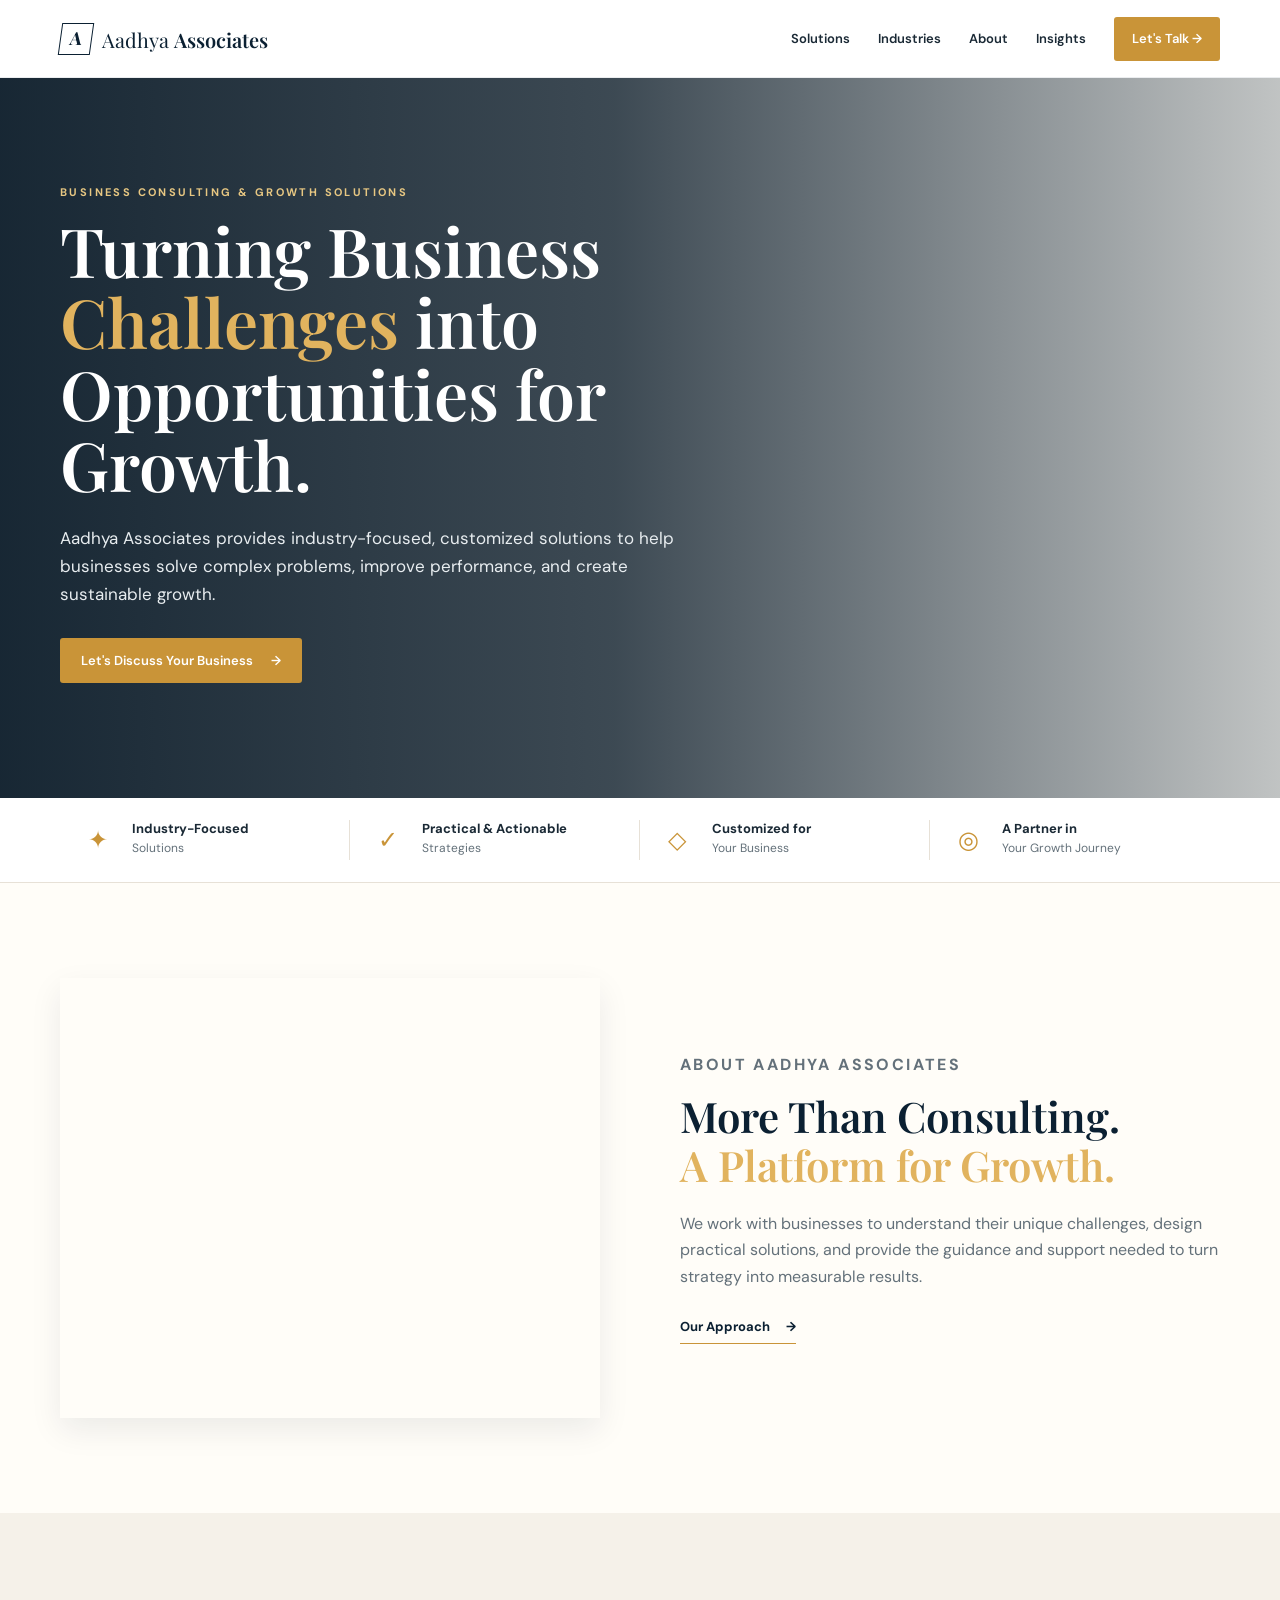
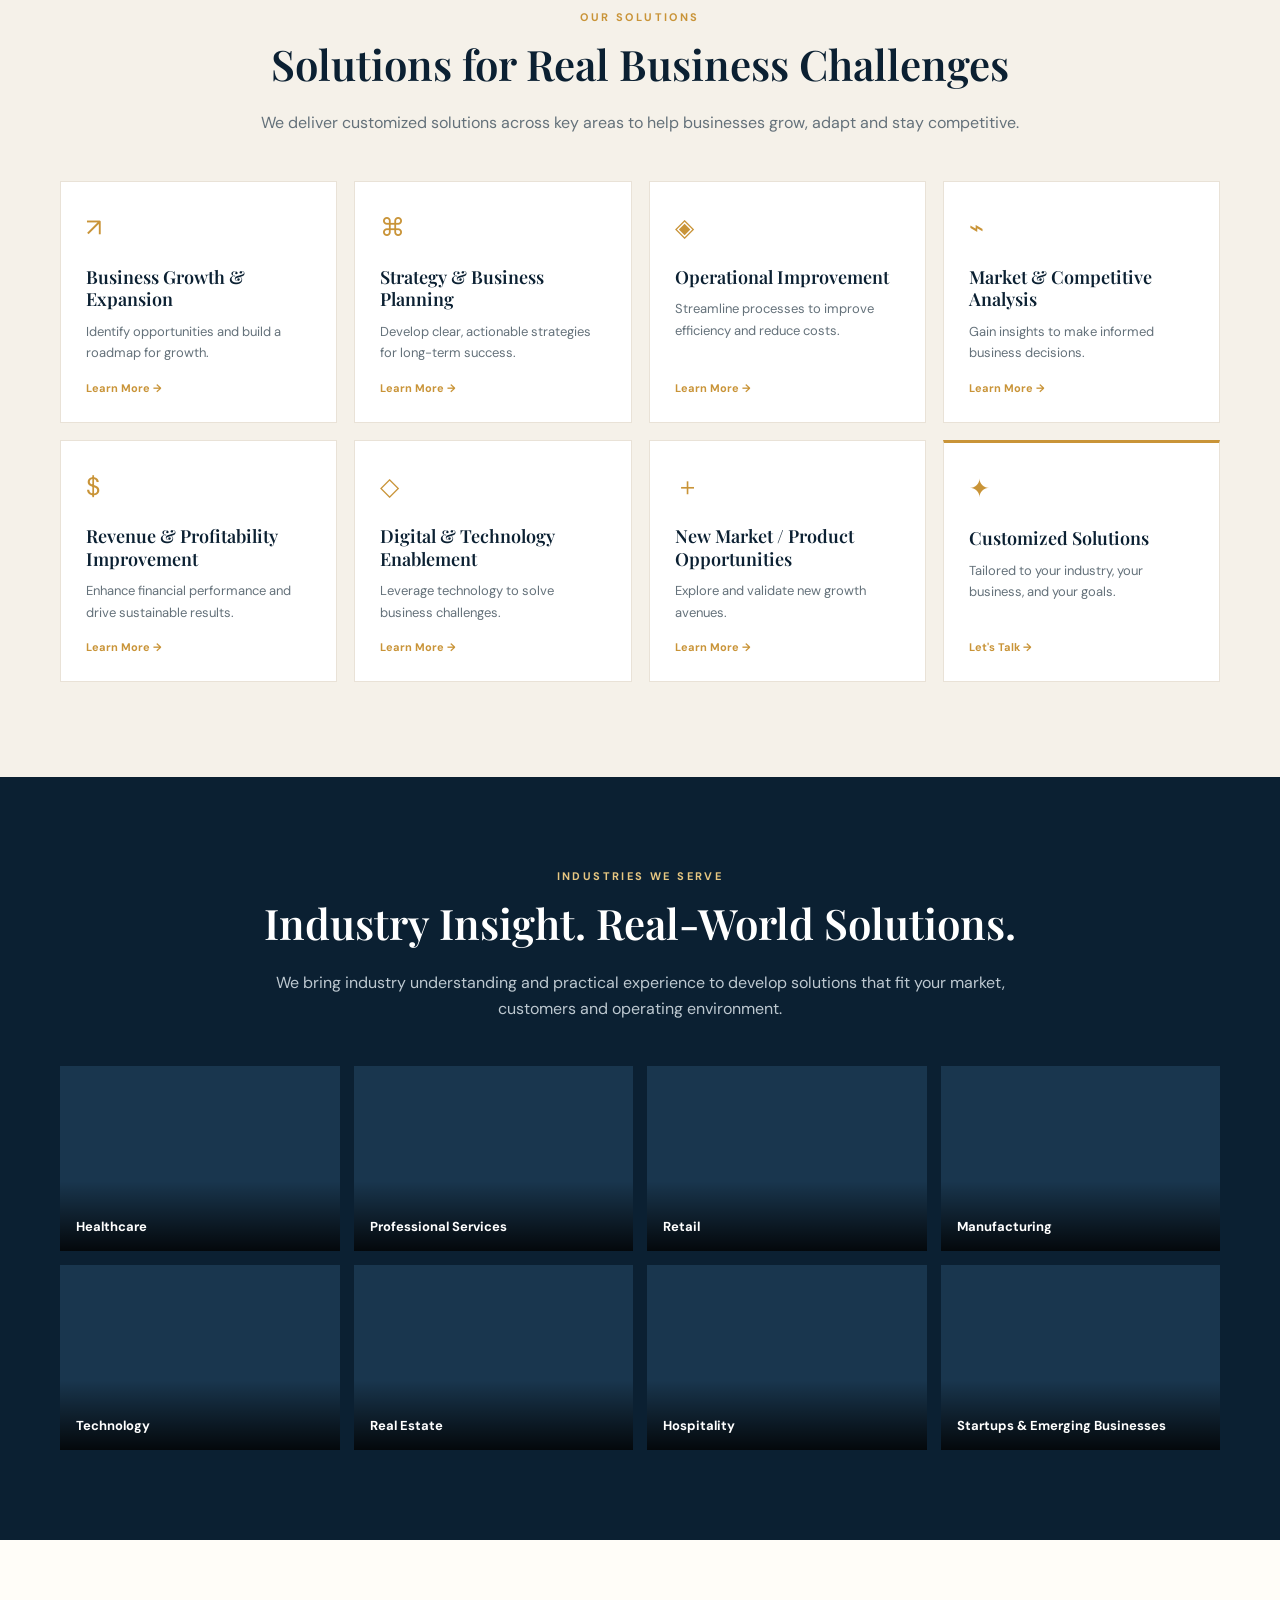
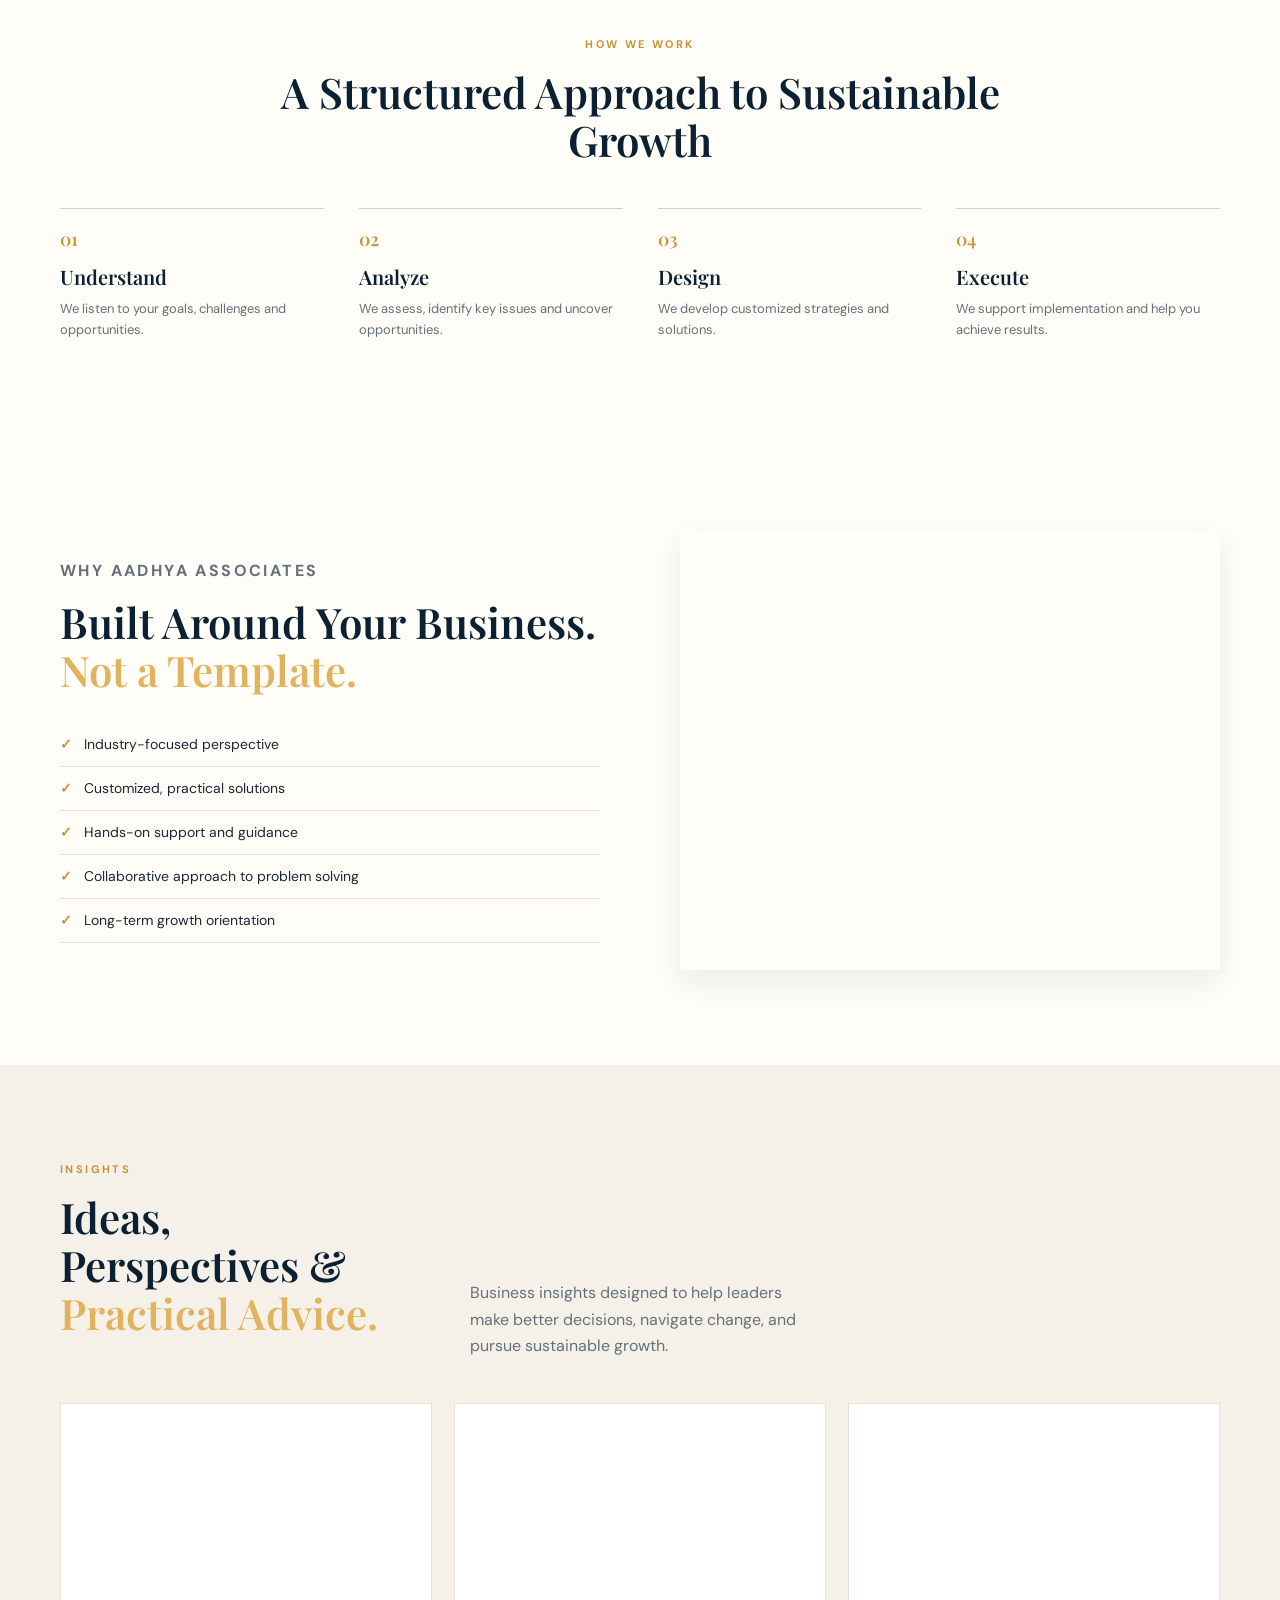
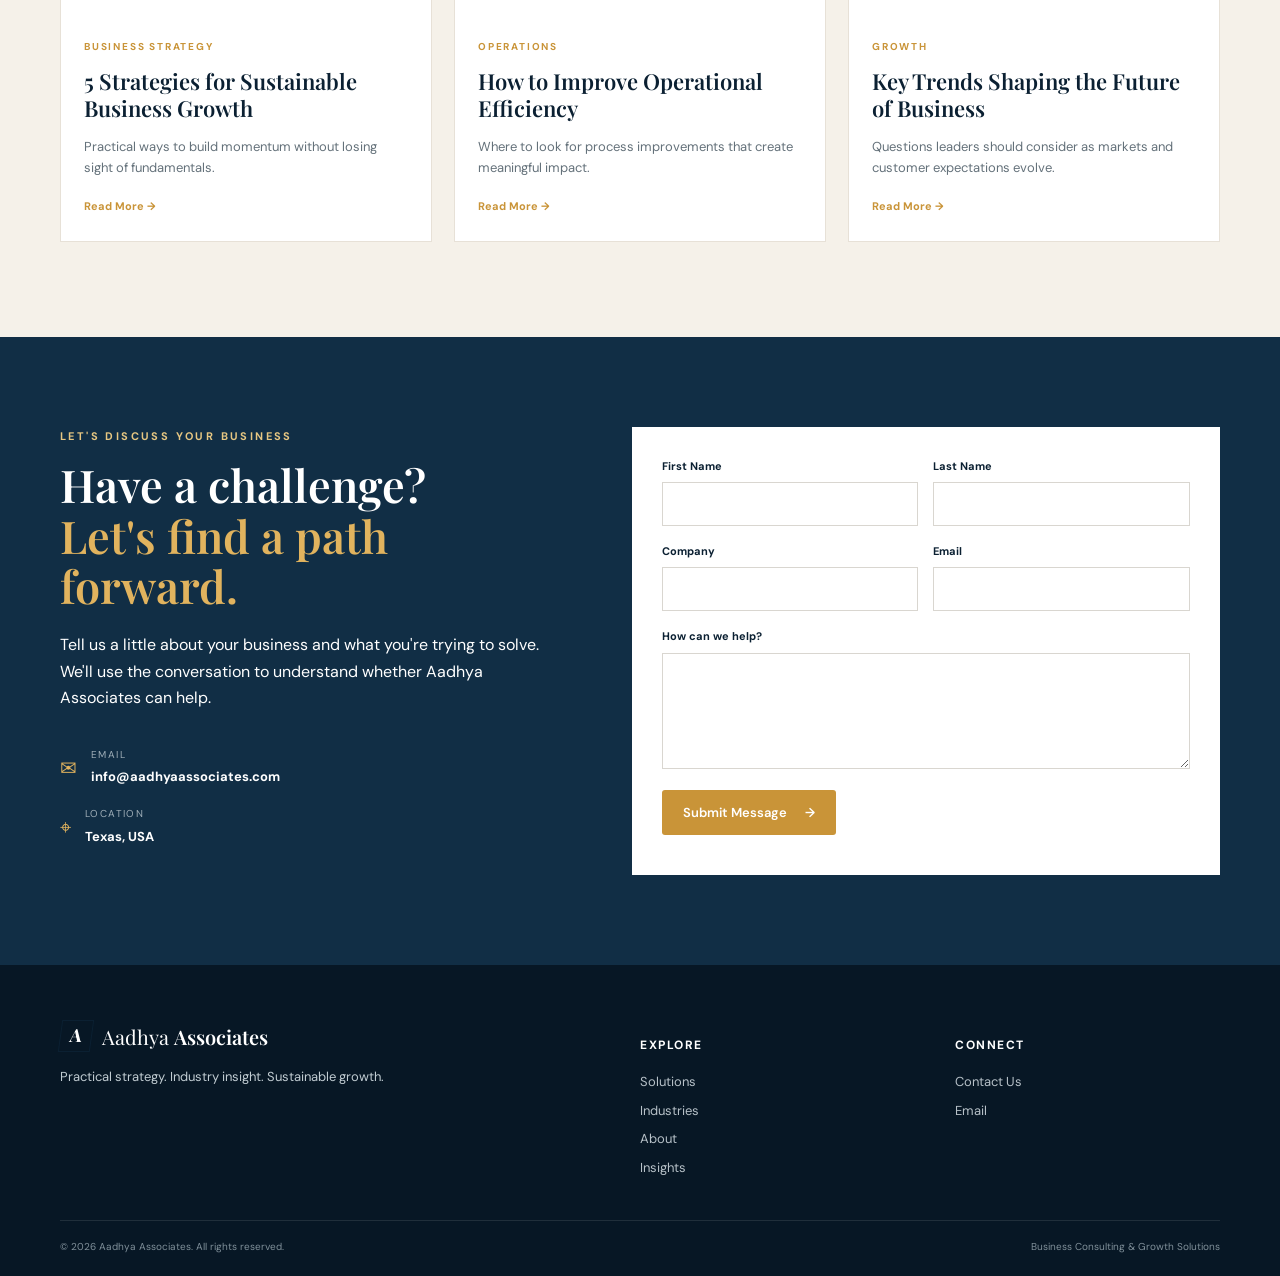
==== index.html @ c524fc44 "Commit" ====
<!doctype html>
<html lang="en">
<head>
  <meta charset="UTF-8" />
  <meta name="viewport" content="width=device-width, initial-scale=1.0" />
  <meta name="description" content="Aadhya Associates provides industry-focused, customized business solutions designed to help organizations solve challenges and grow." />
  <title>Aadhya Associates | Business Consulting & Growth Solutions</title>
  <link rel="preconnect" href="https://fonts.googleapis.com">
  <link rel="preconnect" href="https://fonts.gstatic.com" crossorigin>
  <link href="https://fonts.googleapis.com/css2?family=DM+Sans:wght@400;500;600;700&family=Playfair+Display:wght@500;600;700&display=swap" rel="stylesheet">
  <link rel="stylesheet" href="styles.css" />
</head>
<body>
  <header class="site-header" id="top">
    <div class="container nav-wrap">
      <a class="brand" href="#top" aria-label="Aadhya Associates home">
        <span class="brand-mark">A</span>
        <span>Aadhya <b>Associates</b></span>
      </a>
      <button class="menu-toggle" aria-label="Open menu" aria-expanded="false">☰</button>
      <nav class="nav" aria-label="Main navigation">
        <a href="#solutions">Solutions</a>
        <a href="#industries">Industries</a>
        <a href="#about">About</a>
        <a href="#insights">Insights</a>
        <a class="nav-cta" href="#contact">Let's Talk <span>→</span></a>
      </nav>
    </div>
  </header>

  <main>
    <section class="hero">
      <div class="hero-overlay"></div>
      <div class="container hero-content">
        <p class="eyebrow light">BUSINESS CONSULTING & GROWTH SOLUTIONS</p>
        <h1>Turning Business<br><em>Challenges</em> into<br>Opportunities for Growth.</h1>
        <p class="hero-copy">Aadhya Associates provides industry-focused, customized solutions to help businesses solve complex problems, improve performance, and create sustainable growth.</p>
        <a class="button button-gold" href="#contact">Let's Discuss Your Business <span>→</span></a>
      </div>
    </section>

    <section class="trust-strip">
      <div class="container trust-grid">
        <div><span class="icon">✦</span><strong>Industry-Focused</strong><small>Solutions</small></div>
        <div><span class="icon">✓</span><strong>Practical & Actionable</strong><small>Strategies</small></div>
        <div><span class="icon">◇</span><strong>Customized for</strong><small>Your Business</small></div>
        <div><span class="icon">◎</span><strong>A Partner in</strong><small>Your Growth Journey</small></div>
      </div>
    </section>

    <section class="section intro" id="about">
      <div class="container two-col">
        <div class="image-card image-one" role="img" aria-label="Business professionals reviewing a plan"></div>
        <div class="copy-block">
          <p class="eyebrow">ABOUT AADHYA ASSOCIATES</p>
          <h2>More Than Consulting.<br><em>A Platform for Growth.</em></h2>
          <p>We work with businesses to understand their unique challenges, design practical solutions, and provide the guidance and support needed to turn strategy into measurable results.</p>
          <a class="text-link" href="#approach">Our Approach <span>→</span></a>
        </div>
      </div>
    </section>

    <section class="section solutions" id="solutions">
      <div class="container">
        <div class="section-heading center">
          <p class="eyebrow">OUR SOLUTIONS</p>
          <h2>Solutions for Real Business Challenges</h2>
          <p>We deliver customized solutions across key areas to help businesses grow, adapt and stay competitive.</p>
        </div>
        <div class="card-grid">
          <article class="service-card"><span class="service-icon">↗</span><h3>Business Growth & Expansion</h3><p>Identify opportunities and build a roadmap for growth.</p><a href="#contact">Learn More →</a></article>
          <article class="service-card"><span class="service-icon">⌘</span><h3>Strategy & Business Planning</h3><p>Develop clear, actionable strategies for long-term success.</p><a href="#contact">Learn More →</a></article>
          <article class="service-card"><span class="service-icon">◈</span><h3>Operational Improvement</h3><p>Streamline processes to improve efficiency and reduce costs.</p><a href="#contact">Learn More →</a></article>
          <article class="service-card"><span class="service-icon">⌁</span><h3>Market & Competitive Analysis</h3><p>Gain insights to make informed business decisions.</p><a href="#contact">Learn More →</a></article>
          <article class="service-card"><span class="service-icon">$</span><h3>Revenue & Profitability Improvement</h3><p>Enhance financial performance and drive sustainable results.</p><a href="#contact">Learn More →</a></article>
          <article class="service-card"><span class="service-icon">◇</span><h3>Digital & Technology Enablement</h3><p>Leverage technology to solve business challenges.</p><a href="#contact">Learn More →</a></article>
          <article class="service-card"><span class="service-icon">＋</span><h3>New Market / Product Opportunities</h3><p>Explore and validate new growth avenues.</p><a href="#contact">Learn More →</a></article>
          <article class="service-card featured"><span class="service-icon">✦</span><h3>Customized Solutions</h3><p>Tailored to your industry, your business, and your goals.</p><a href="#contact">Let's Talk →</a></article>
        </div>
      </div>
    </section>

    <section class="industry-band" id="industries">
      <div class="container">
        <div class="section-heading center light-heading">
          <p class="eyebrow light">INDUSTRIES WE SERVE</p>
          <h2>Industry Insight. Real-World Solutions.</h2>
          <p>We bring industry understanding and practical experience to develop solutions that fit your market, customers and operating environment.</p>
        </div>
        <div class="industry-grid">
          <div class="industry-card"><div class="industry-photo photo-health"></div><span>Healthcare</span></div>
          <div class="industry-card"><div class="industry-photo photo-services"></div><span>Professional Services</span></div>
          <div class="industry-card"><div class="industry-photo photo-retail"></div><span>Retail</span></div>
          <div class="industry-card"><div class="industry-photo photo-manufacturing"></div><span>Manufacturing</span></div>
          <div class="industry-card"><div class="industry-photo photo-tech"></div><span>Technology</span></div>
          <div class="industry-card"><div class="industry-photo photo-realestate"></div><span>Real Estate</span></div>
          <div class="industry-card"><div class="industry-photo photo-hospitality"></div><span>Hospitality</span></div>
          <div class="industry-card"><div class="industry-photo photo-startup"></div><span>Startups & Emerging Businesses</span></div>
        </div>
      </div>
    </section>

    <section class="section approach" id="approach">
      <div class="container">
        <div class="section-heading center">
          <p class="eyebrow">HOW WE WORK</p>
          <h2>A Structured Approach to Sustainable Growth</h2>
        </div>
        <div class="steps">
          <div class="step"><span>01</span><h3>Understand</h3><p>We listen to your goals, challenges and opportunities.</p></div>
          <div class="step"><span>02</span><h3>Analyze</h3><p>We assess, identify key issues and uncover opportunities.</p></div>
          <div class="step"><span>03</span><h3>Design</h3><p>We develop customized strategies and solutions.</p></div>
          <div class="step"><span>04</span><h3>Execute</h3><p>We support implementation and help you achieve results.</p></div>
        </div>
      </div>
    </section>

    <section class="section why">
      <div class="container two-col reverse-mobile">
        <div class="copy-block">
          <p class="eyebrow">WHY AADHYA ASSOCIATES</p>
          <h2>Built Around Your Business.<br><em>Not a Template.</em></h2>
          <ul class="check-list">
            <li>Industry-focused perspective</li>
            <li>Customized, practical solutions</li>
            <li>Hands-on support and guidance</li>
            <li>Collaborative approach to problem solving</li>
            <li>Long-term growth orientation</li>
          </ul>
        </div>
        <div class="image-card image-two" role="img" aria-label="Consulting team collaborating"></div>
      </div>
    </section>

    <section class="section insights" id="insights">
      <div class="container">
        <div class="section-heading split-heading">
          <div><p class="eyebrow">INSIGHTS</p><h2>Ideas, Perspectives &<br><em>Practical Advice.</em></h2></div>
          <p>Business insights designed to help leaders make better decisions, navigate change, and pursue sustainable growth.</p>
        </div>
        <div class="article-grid">
          <article class="article"><div class="article-photo article-a"></div><div class="article-body"><span>BUSINESS STRATEGY</span><h3>5 Strategies for Sustainable Business Growth</h3><p>Practical ways to build momentum without losing sight of fundamentals.</p><a href="#contact">Read More →</a></div></article>
          <article class="article"><div class="article-photo article-b"></div><div class="article-body"><span>OPERATIONS</span><h3>How to Improve Operational Efficiency</h3><p>Where to look for process improvements that create meaningful impact.</p><a href="#contact">Read More →</a></div></article>
          <article class="article"><div class="article-photo article-c"></div><div class="article-body"><span>GROWTH</span><h3>Key Trends Shaping the Future of Business</h3><p>Questions leaders should consider as markets and customer expectations evolve.</p><a href="#contact">Read More →</a></div></article>
        </div>
      </div>
    </section>

    <section class="contact-band" id="contact">
      <div class="container contact-grid">
        <div>
          <p class="eyebrow light">LET'S DISCUSS YOUR BUSINESS</p>
          <h2>Have a challenge?<br><em>Let's find a path forward.</em></h2>
          <p>Tell us a little about your business and what you're trying to solve. We'll use the conversation to understand whether Aadhya Associates can help.</p>
          <div class="contact-details">
            <div><span>✉</span><div><small>Email</small><strong>info@aadhyaassociates.com</strong></div></div>
            <div><span>⌖</span><div><small>Location</small><strong>Texas, USA</strong></div></div>
          </div>
        </div>
        <form class="contact-form" id="contactForm">
          <div class="form-row"><label>First Name<input name="firstName" required></label><label>Last Name<input name="lastName"></label></div>
          <div class="form-row"><label>Company<input name="company"></label><label>Email<input type="email" name="email" required></label></div>
          <label>How can we help?<textarea name="message" rows="5" required></textarea></label>
          <button class="button button-gold" type="submit">Submit Message <span>→</span></button>
          <p class="form-note" id="formNote"></p>
        </form>
      </div>
    </section>
  </main>

  <footer class="footer">
    <div class="container footer-grid">
      <div><a class="brand footer-brand" href="#top"><span class="brand-mark">A</span><span>Aadhya <b>Associates</b></span></a><p>Practical strategy. Industry insight. Sustainable growth.</p></div>
      <div><h4>Explore</h4><a href="#solutions">Solutions</a><a href="#industries">Industries</a><a href="#about">About</a><a href="#insights">Insights</a></div>
      <div><h4>Connect</h4><a href="#contact">Contact Us</a><a href="mailto:info@aadhyaassociates.com">Email</a></div>
    </div>
    <div class="container footer-bottom"><span>© <span id="year"></span> Aadhya Associates. All rights reserved.</span><span>Business Consulting & Growth Solutions</span></div>
  </footer>
  <script src="script.js"></script>
</body>
</html>
---- styles.css ----
:root{--navy:#0b2032;--navy2:#112e45;--gold:#c99438;--gold2:#e1b35e;--cream:#f5f1e9;--paper:#fffdf8;--ink:#1a2935;--muted:#64717a;--line:#e7e1d7;--shadow:0 12px 30px rgba(12,31,47,.08)}
*{box-sizing:border-box}html{scroll-behavior:smooth}body{margin:0;color:var(--ink);background:var(--paper);font-family:'DM Sans',sans-serif;line-height:1.65}a{text-decoration:none;color:inherit}.container{width:min(1160px,calc(100% - 40px));margin:auto}.site-header{height:78px;background:#fff;position:sticky;top:0;z-index:50;border-bottom:1px solid rgba(11,32,50,.08)}.nav-wrap{height:78px;display:flex;align-items:center;justify-content:space-between}.brand{display:flex;align-items:center;gap:10px;font-family:'Playfair Display',serif;font-size:20px;color:var(--navy);white-space:nowrap}.brand b{font-weight:600}.brand-mark{display:grid;place-items:center;width:32px;height:32px;border:1.5px solid var(--navy);font-family:'Playfair Display',serif;font-weight:700;font-size:18px;transform:skew(-8deg)}.nav{display:flex;align-items:center;gap:28px;font-size:13px;font-weight:600}.nav a{transition:.2s}.nav a:hover{color:var(--gold)}.nav-cta{background:var(--gold);color:#fff!important;padding:11px 18px;border-radius:3px}.menu-toggle{display:none;border:0;background:none;font-size:25px;color:var(--navy)}.hero{min-height:610px;position:relative;background:url('https://images.unsplash.com/photo-1497366754035-f200968a6e72?auto=format&fit=crop&w=2200&q=85') center/cover}.hero-overlay{position:absolute;inset:0;background:linear-gradient(90deg,rgba(6,23,37,.93) 0%,rgba(6,23,37,.78) 48%,rgba(6,23,37,.25) 100%)}.hero-content{position:relative;color:#fff;padding:105px 0 115px}.eyebrow{font-size:11px;letter-spacing:2.4px;font-weight:700;color:var(--gold);margin:0 0 14px}.eyebrow.light{color:#e7c782}.hero h1{font-family:'Playfair Display',serif;font-size:clamp(43px,5.3vw,72px);line-height:1.05;font-weight:600;max-width:720px;margin:0 0 24px}.hero h1 em,.section h2 em,.contact-band h2 em{font-style:normal;color:var(--gold2)}.hero-copy{max-width:620px;color:#e8edf0;font-size:17px;margin:0 0 30px}.button{display:inline-flex;align-items:center;gap:18px;border:0;padding:14px 21px;font:600 13px 'DM Sans',sans-serif;cursor:pointer;border-radius:3px}.button-gold{background:var(--gold);color:#fff}.button-gold:hover{background:#b9832e}.trust-strip{background:#fff;border-bottom:1px solid var(--line)}.trust-grid{display:grid;grid-template-columns:repeat(4,1fr);padding:22px 0}.trust-grid>div{display:grid;grid-template-columns:34px 1fr;grid-template-rows:auto auto;column-gap:10px;align-items:center;border-right:1px solid var(--line);padding:0 28px}.trust-grid>div:last-child{border:0}.icon{grid-row:1/3;color:var(--gold);font-size:24px}.trust-grid strong{font-size:13px;line-height:1.2}.trust-grid small{color:var(--muted);font-size:12px}.section{padding:95px 0}.two-col{display:grid;grid-template-columns:1fr 1fr;gap:80px;align-items:center}.image-card{min-height:440px;background-position:center;background-size:cover;box-shadow:var(--shadow)}.image-one{background-image:url('https://images.unsplash.com/photo-1556761175-b413da4baf72?auto=format&fit=crop&w=1200&q=85')}.image-two{background-image:url('https://images.unsplash.com/photo-1551836022-d5d88e9218df?auto=format&fit=crop&w=1200&q=85')}.copy-block h2,.section-heading h2,.split-heading h2{font:600 42px/1.15 'Playfair Display',serif;color:var(--navy);margin:0 0 22px}.copy-block p{color:var(--muted);font-size:16px}.text-link{display:inline-flex;gap:16px;color:var(--navy);font-weight:700;font-size:13px;margin-top:10px;border-bottom:1px solid var(--gold);padding-bottom:5px}.solutions{background:var(--cream)}.section-heading{max-width:760px;margin-bottom:44px}.section-heading.center{text-align:center;margin-left:auto;margin-right:auto}.section-heading>p:not(.eyebrow){color:var(--muted);margin:0}.card-grid{display:grid;grid-template-columns:repeat(4,1fr);gap:17px}.service-card{background:#fff;padding:25px;min-height:235px;border:1px solid #e9e2d7;transition:.25s;display:flex;flex-direction:column}.service-card:hover{transform:translateY(-4px);box-shadow:var(--shadow)}.service-card.featured{border-top:3px solid var(--gold)}.service-icon{color:var(--gold);font-size:25px;margin-bottom:18px}.service-card h3{font:600 18px/1.25 'Playfair Display',serif;margin:0 0 10px;color:var(--navy)}.service-card p{font-size:13px;color:var(--muted);margin:0 0 15px}.service-card a{font-size:11px;font-weight:700;color:var(--gold);margin-top:auto}.industry-band{padding:90px 0;background:var(--navy);color:#fff}.light-heading h2{color:#fff}.light-heading>p:not(.eyebrow){color:#bdc8d0}.industry-grid{display:grid;grid-template-columns:repeat(4,1fr);gap:14px}.industry-card{position:relative;height:185px;overflow:hidden;background:#19364e}.industry-photo{position:absolute;inset:0;background-position:center;background-size:cover;opacity:.65;transition:.3s}.industry-card:hover .industry-photo{transform:scale(1.05);opacity:.78}.industry-card span{position:absolute;bottom:0;left:0;right:0;padding:35px 16px 14px;background:linear-gradient(transparent,rgba(0,0,0,.85));font-weight:700;font-size:13px}.photo-health{background-image:url('https://images.unsplash.com/photo-1576091160399-112ba8d25d1d?auto=format&fit=crop&w=700&q=80')}.photo-services{background-image:url('https://images.unsplash.com/photo-1497366811353-6870744d04b2?auto=format&fit=crop&w=700&q=80')}.photo-retail{background-image:url('https://images.unsplash.com/photo-1441986300917-64674bd600d8?auto=format&fit=crop&w=700&q=80')}.photo-manufacturing{background-image:url('https://images.unsplash.com/photo-1565793298595-6a879b1d9492?auto=format&fit=crop&w=700&q=80')}.photo-tech{background-image:url('https://images.unsplash.com/photo-1518770660439-4636190af475?auto=format&fit=crop&w=700&q=80')}.photo-realestate{background-image:url('https://images.unsplash.com/photo-1486406146926-c627a92ad1ab?auto=format&fit=crop&w=700&q=80')}.photo-hospitality{background-image:url('https://images.unsplash.com/photo-1566073771259-6a8506099945?auto=format&fit=crop&w=700&q=80')}.photo-startup{background-image:url('https://images.unsplash.com/photo-1556761175-5973dc0f32e7?auto=format&fit=crop&w=700&q=80')}.approach{background:var(--paper)}.steps{display:grid;grid-template-columns:repeat(4,1fr);gap:35px}.step{position:relative;border-top:1px solid #d9d0c3;padding-top:18px}.step span{font:600 18px 'Playfair Display',serif;color:var(--gold)}.step h3{font:600 20px 'Playfair Display',serif;color:var(--navy);margin:8px 0}.step p{font-size:13px;color:var(--muted);margin:0}.check-list{list-style:none;padding:0;margin:28px 0 0}.check-list li{padding:10px 0;border-bottom:1px solid var(--line);font-size:14px}.check-list li:before{content:'✓';color:var(--gold);font-weight:700;margin-right:12px}.insights{background:var(--cream)}.split-heading{display:grid;grid-template-columns:1fr 1fr;align-items:end;gap:60px}.split-heading>p{color:var(--muted);margin:0}.article-grid{display:grid;grid-template-columns:repeat(3,1fr);gap:22px}.article{background:#fff;border:1px solid var(--line)}.article-photo{height:205px;background-position:center;background-size:cover}.article-a{background-image:url('https://images.unsplash.com/photo-1551836022-4c4c79ecde51?auto=format&fit=crop&w=900&q=80')}.article-b{background-image:url('https://images.unsplash.com/photo-1497366216548-37526070297c?auto=format&fit=crop&w=900&q=80')}.article-c{background-image:url('https://images.unsplash.com/photo-1521737711867-e3b97375f902?auto=format&fit=crop&w=900&q=80')}.article-body{padding:23px}.article-body span{font-size:10px;letter-spacing:1.8px;font-weight:700;color:var(--gold)}.article h3{font:600 22px/1.25 'Playfair Display',serif;color:var(--navy);margin:9px 0}.article p{font-size:13px;color:var(--muted)}.article a{font-size:11px;color:var(--gold);font-weight:700}.contact-band{padding:90px 0;background:var(--navy2);color:#fff}.contact-grid{display:grid;grid-template-columns:.9fr 1.1fr;gap:90px;align-items:start}.contact-band h2{font:600 45px/1.12 'Playfair Display',serif;margin:0 0 22px}.contact-band>div>p:not(.eyebrow){color:#c4cfd6;max-width:510px}.contact-details{margin-top:35px;display:grid;gap:17px}.contact-details>div{display:flex;gap:14px;align-items:center}.contact-details span{color:var(--gold2);font-size:20px}.contact-details small{display:block;color:#9faeb8;font-size:10px;text-transform:uppercase;letter-spacing:1.4px}.contact-details strong{font-size:13px}.contact-form{background:#fff;padding:30px;color:var(--ink)}.form-row{display:grid;grid-template-columns:1fr 1fr;gap:15px}label{font-size:11px;font-weight:700;color:var(--navy);display:block;margin-bottom:16px}input,textarea{width:100%;border:1px solid #d9d6d0;padding:12px 13px;margin-top:7px;font:14px 'DM Sans',sans-serif;outline:none;background:#fff}input:focus,textarea:focus{border-color:var(--gold)}.form-note{font-size:12px;margin:10px 0 0;color:#6c7a83}.footer{background:#071725;color:#c1ccd2;padding:55px 0 20px}.footer-grid{display:grid;grid-template-columns:2fr 1fr 1fr;gap:50px}.footer-brand{color:#fff}.footer-grid p{font-size:13px;max-width:330px}.footer-grid h4{color:#fff;font-size:12px;text-transform:uppercase;letter-spacing:1.5px}.footer-grid>div>a:not(.brand){display:block;font-size:13px;margin:7px 0;color:#b7c1c8}.footer-bottom{border-top:1px solid rgba(255,255,255,.1);margin-top:35px;padding-top:18px;display:flex;justify-content:space-between;font-size:10px;color:#80909a}
@media(max-width:900px){.nav{gap:16px}.card-grid{grid-template-columns:repeat(2,1fr)}.industry-grid{grid-template-columns:repeat(2,1fr)}.two-col{gap:40px}.steps{grid-template-columns:repeat(2,1fr)}}
@media(max-width:700px){.container{width:min(100% - 28px,1160px)}.site-header,.nav-wrap{height:68px}.menu-toggle{display:block}.nav{display:none;position:absolute;top:68px;left:0;right:0;background:#fff;padding:16px 20px 22px;box-shadow:0 12px 24px rgba(0,0,0,.08);flex-direction:column;align-items:stretch}.nav.open{display:flex}.nav-cta{text-align:center}.hero{min-height:650px}.hero-content{padding:85px 0}.hero h1{font-size:43px}.hero-copy{font-size:15px}.trust-grid{grid-template-columns:repeat(2,1fr);padding:10px 0}.trust-grid>div{padding:16px 12px;border-bottom:1px solid var(--line)}.section{padding:65px 0}.two-col,.split-heading,.contact-grid{grid-template-columns:1fr}.image-card{min-height:320px}.card-grid,.article-grid{grid-template-columns:1fr}.industry-grid{grid-template-columns:repeat(2,1fr)}.industry-card{height:150px}.steps{grid-template-columns:1fr}.copy-block h2,.section-heading h2,.split-heading h2{font-size:34px}.contact-grid{gap:45px}.contact-band h2{font-size:38px}.footer-grid{grid-template-columns:1fr 1fr}.footer-bottom{display:block}.footer-bottom span{display:block;margin-top:5px}.form-row{grid-template-columns:1fr}.brand{font-size:18px}}
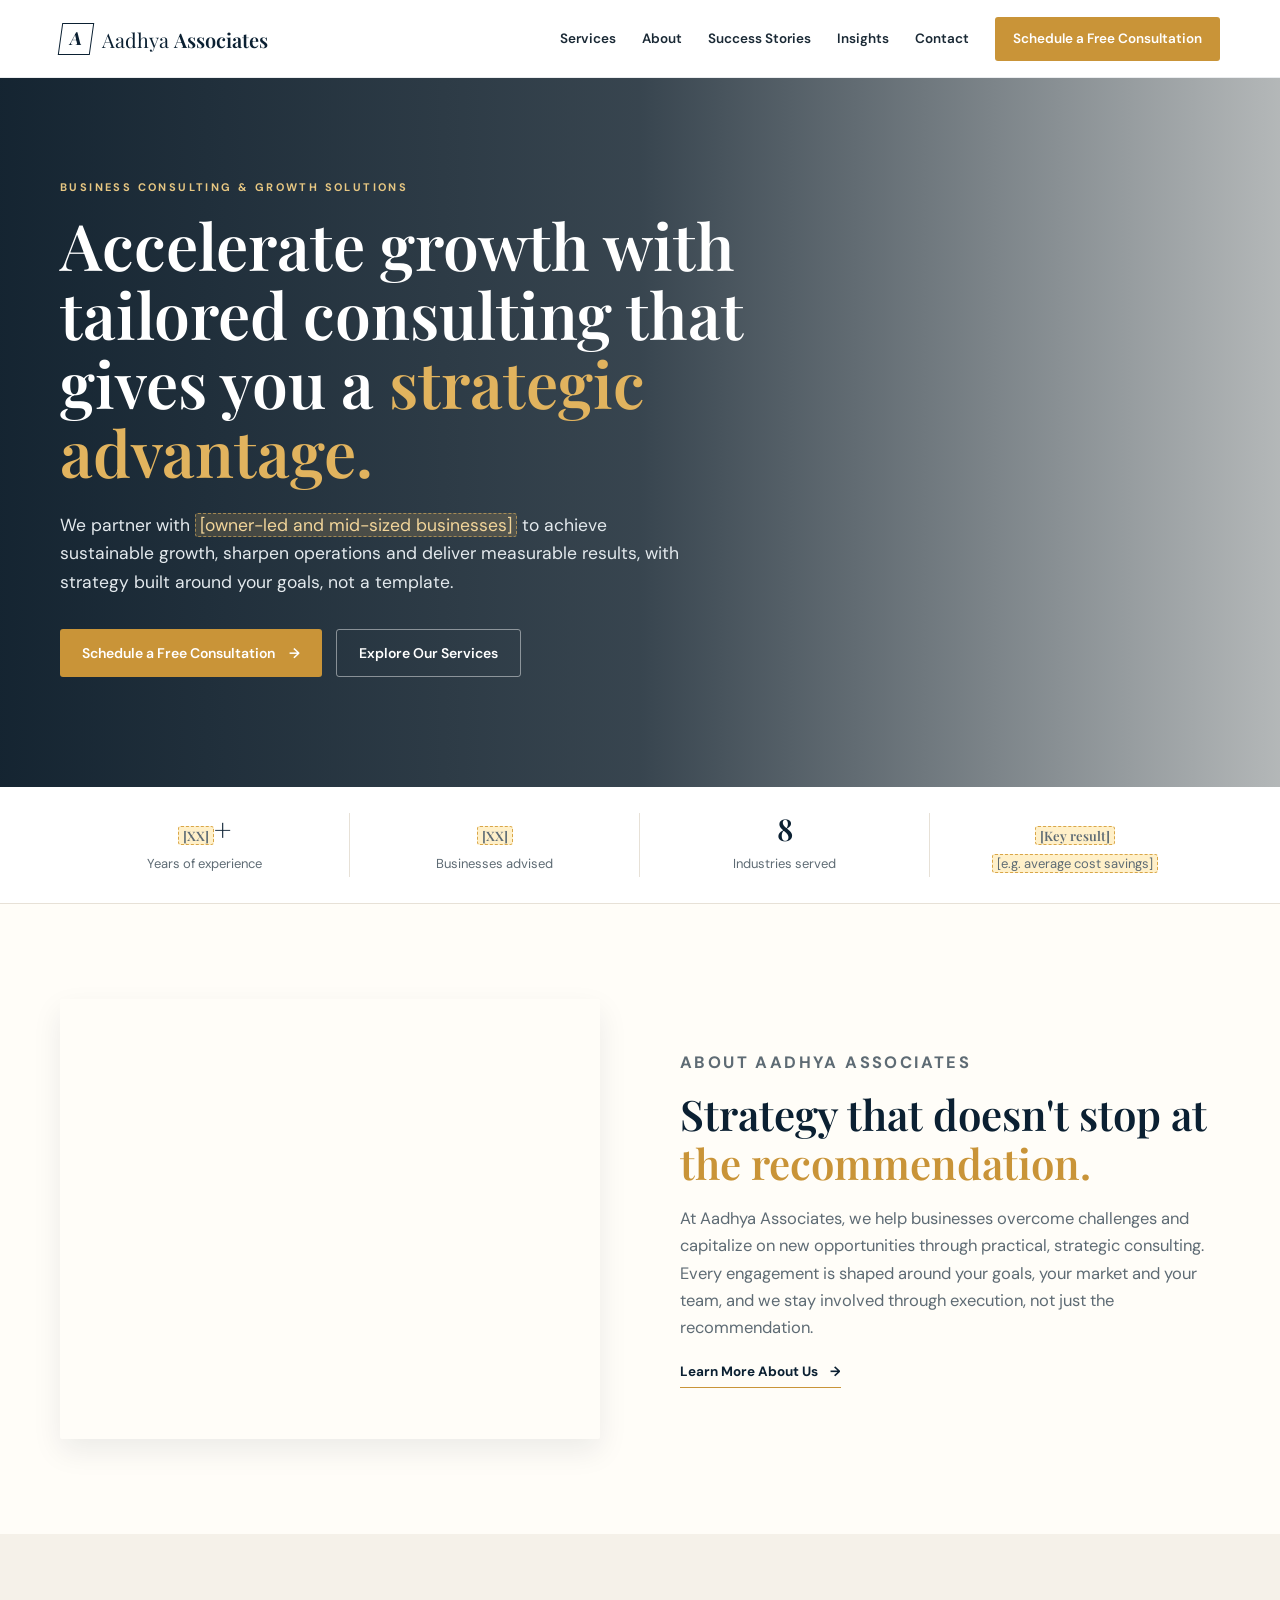
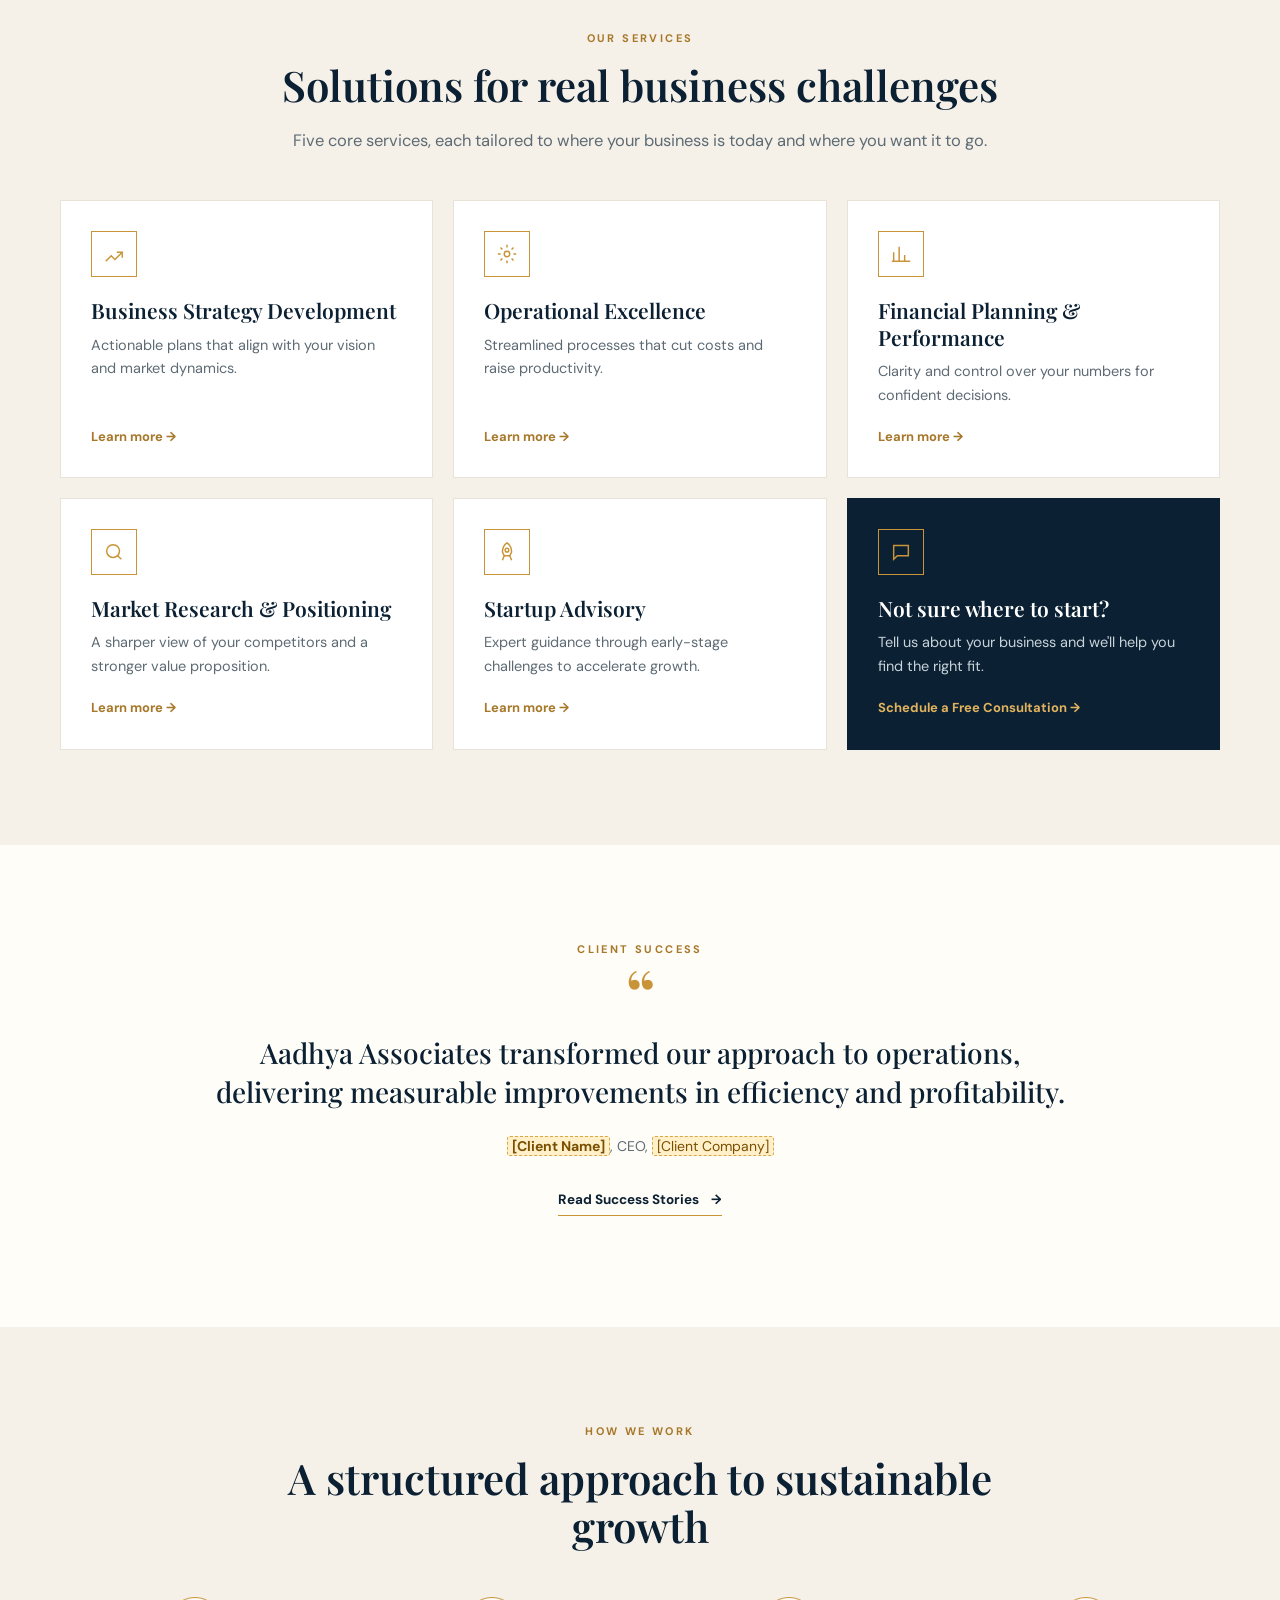
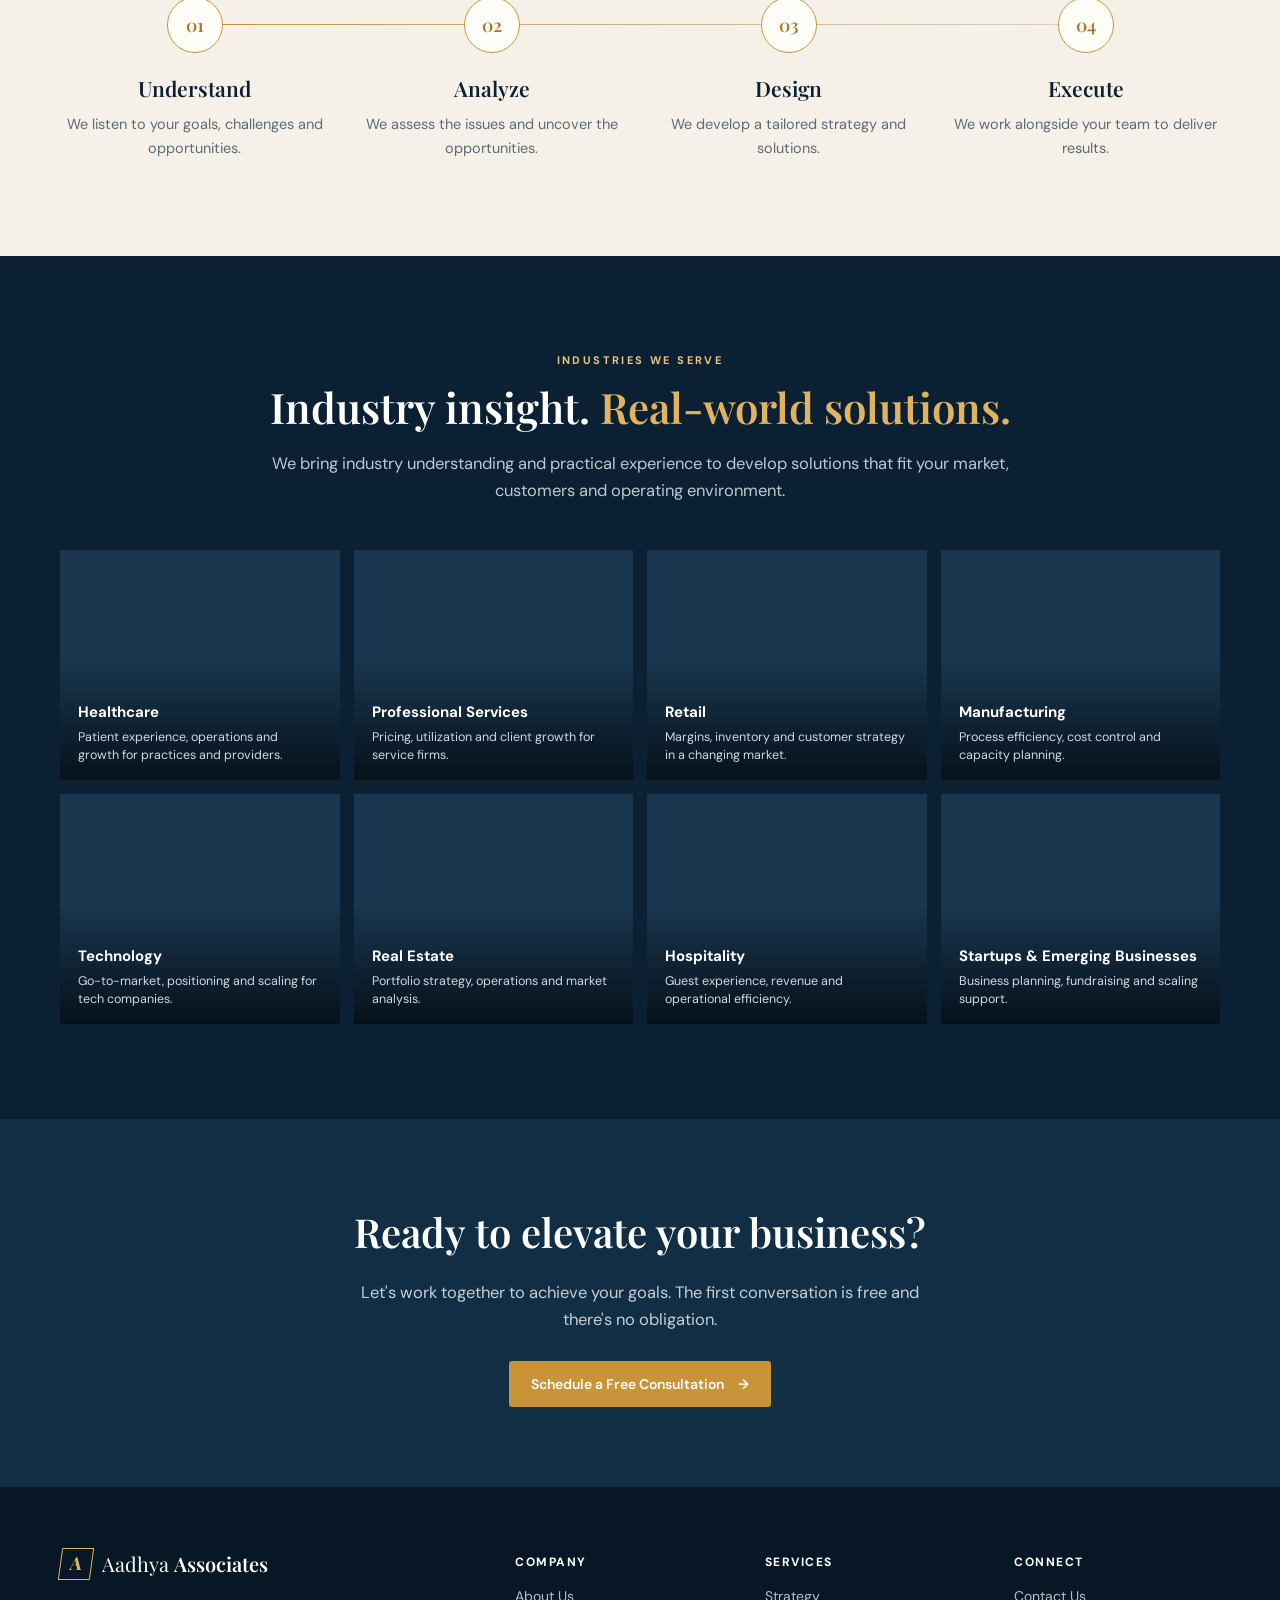
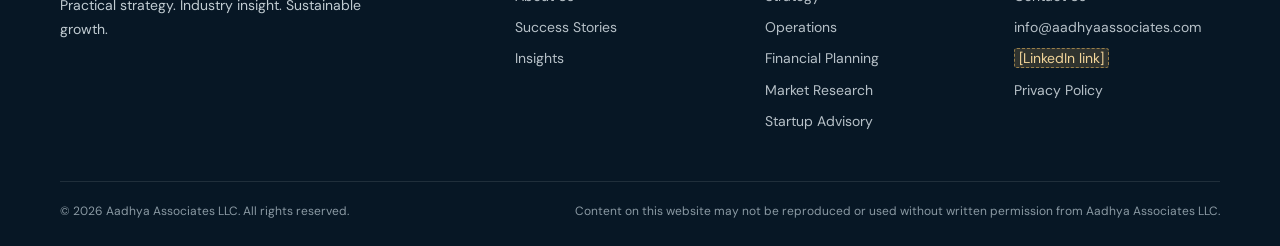
==== commit 83c01228: "Redesign website as multi-page site with new content - Add Home, About, Services, Success Stories, I" ====
--- a/index.html
+++ b/index.html
@@ -1,181 +1,171 @@
 <!doctype html>
 <html lang="en">
 <head>
-  <meta charset="UTF-8" />
-  <meta name="viewport" content="width=device-width, initial-scale=1.0" />
-  <meta name="description" content="Aadhya Associates provides industry-focused, customized business solutions designed to help organizations solve challenges and grow." />
+  <meta charset="UTF-8">
+  <meta name="viewport" content="width=device-width, initial-scale=1.0">
   <title>Aadhya Associates | Business Consulting & Growth Solutions</title>
+  <meta name="description" content="Aadhya Associates LLC provides tailored business consulting in strategy, operations, financial performance, market positioning and startup advisory.">
+  <link rel="canonical" href="https://aadhyaassociates.com/">
+  <link rel="icon" href="favicon.svg" type="image/svg+xml">
+  <link rel="icon" href="favicon-32.png" sizes="32x32" type="image/png">
+  <link rel="apple-touch-icon" href="apple-touch-icon.png">
+  <meta name="theme-color" content="#0b2032">
+  <meta property="og:type" content="website">
+  <meta property="og:site_name" content="Aadhya Associates">
+  <meta property="og:title" content="Aadhya Associates | Business Consulting & Growth Solutions">
+  <meta property="og:description" content="Aadhya Associates LLC provides tailored business consulting in strategy, operations, financial performance, market positioning and startup advisory.">
+  <meta property="og:url" content="https://aadhyaassociates.com/">
+  <meta property="og:image" content="https://aadhyaassociates.com/og-image.png">
+  <meta name="twitter:card" content="summary_large_image">
   <link rel="preconnect" href="https://fonts.googleapis.com">
   <link rel="preconnect" href="https://fonts.gstatic.com" crossorigin>
   <link href="https://fonts.googleapis.com/css2?family=DM+Sans:wght@400;500;600;700&family=Playfair+Display:wght@500;600;700&display=swap" rel="stylesheet">
-  <link rel="stylesheet" href="styles.css" />
+  <link rel="stylesheet" href="styles.css">
+  <script type="application/ld+json">{"@context": "https://schema.org", "@type": "ProfessionalService", "name": "Aadhya Associates LLC", "url": "https://aadhyaassociates.com/", "email": "info@aadhyaassociates.com", "image": "https://aadhyaassociates.com/og-image.png", "logo": "https://aadhyaassociates.com/apple-touch-icon.png", "description": "Business consulting for strategy, operations, financial performance, market positioning and startup advisory.", "areaServed": "United States", "address": {"@type": "PostalAddress", "addressRegion": "TX", "addressCountry": "US"}}</script>
 </head>
 <body>
-  <header class="site-header" id="top">
+  <a class="skip-link" href="#main">Skip to content</a>
+  <header class="site-header">
     <div class="container nav-wrap">
-      <a class="brand" href="#top" aria-label="Aadhya Associates home">
-        <span class="brand-mark">A</span>
+      <a class="brand" href="index.html" aria-label="Aadhya Associates home">
+        <span class="brand-mark" aria-hidden="true">A</span>
         <span>Aadhya <b>Associates</b></span>
       </a>
-      <button class="menu-toggle" aria-label="Open menu" aria-expanded="false">☰</button>
-      <nav class="nav" aria-label="Main navigation">
-        <a href="#solutions">Solutions</a>
-        <a href="#industries">Industries</a>
-        <a href="#about">About</a>
-        <a href="#insights">Insights</a>
-        <a class="nav-cta" href="#contact">Let's Talk <span>→</span></a>
+      <button class="menu-toggle" aria-label="Open menu" aria-expanded="false" aria-controls="site-nav">
+        <svg width="26" height="26" viewBox="0 0 24 24" fill="none" stroke="currentColor" stroke-width="1.8"><path d="M3 6h18M3 12h18M3 18h18"/></svg>
+      </button>
+      <nav class="nav" id="site-nav" aria-label="Main navigation">
+        <a href="services.html">Services</a>
+        <a href="about.html">About</a>
+        <a href="success-stories.html">Success Stories</a>
+        <a href="insights.html">Insights</a>
+        <a href="contact.html">Contact</a>
+        <a class="nav-cta" href="contact.html">Schedule a Free Consultation</a>
       </nav>
     </div>
   </header>
 
-  <main>
+  <main id="main">
     <section class="hero">
       <div class="hero-overlay"></div>
       <div class="container hero-content">
-        <p class="eyebrow light">BUSINESS CONSULTING & GROWTH SOLUTIONS</p>
-        <h1>Turning Business<br><em>Challenges</em> into<br>Opportunities for Growth.</h1>
-        <p class="hero-copy">Aadhya Associates provides industry-focused, customized solutions to help businesses solve complex problems, improve performance, and create sustainable growth.</p>
-        <a class="button button-gold" href="#contact">Let's Discuss Your Business <span>→</span></a>
-      </div>
-    </section>
-
-    <section class="trust-strip">
-      <div class="container trust-grid">
-        <div><span class="icon">✦</span><strong>Industry-Focused</strong><small>Solutions</small></div>
-        <div><span class="icon">✓</span><strong>Practical & Actionable</strong><small>Strategies</small></div>
-        <div><span class="icon">◇</span><strong>Customized for</strong><small>Your Business</small></div>
-        <div><span class="icon">◎</span><strong>A Partner in</strong><small>Your Growth Journey</small></div>
-      </div>
-    </section>
-
-    <section class="section intro" id="about">
-      <div class="container two-col">
-        <div class="image-card image-one" role="img" aria-label="Business professionals reviewing a plan"></div>
-        <div class="copy-block">
-          <p class="eyebrow">ABOUT AADHYA ASSOCIATES</p>
-          <h2>More Than Consulting.<br><em>A Platform for Growth.</em></h2>
-          <p>We work with businesses to understand their unique challenges, design practical solutions, and provide the guidance and support needed to turn strategy into measurable results.</p>
-          <a class="text-link" href="#approach">Our Approach <span>→</span></a>
+        <p class="eyebrow light">Business Consulting &amp; Growth Solutions</p>
+        <h1>Accelerate growth with tailored consulting that gives you a <em>strategic advantage.</em></h1>
+        <p class="hero-copy">We partner with <span class="ph">[owner-led and mid-sized businesses]</span> to achieve sustainable growth, sharpen operations and deliver measurable results, with strategy built around your goals, not a template.</p>
+        <div class="hero-actions">
+          <a class="button button-gold" href="contact.html">Schedule a Free Consultation <span aria-hidden="true">→</span></a>
+          <a class="button button-outline" href="services.html">Explore Our Services</a>
         </div>
       </div>
     </section>
 
-    <section class="section solutions" id="solutions">
-      <div class="container">
-        <div class="section-heading center">
-          <p class="eyebrow">OUR SOLUTIONS</p>
-          <h2>Solutions for Real Business Challenges</h2>
-          <p>We deliver customized solutions across key areas to help businesses grow, adapt and stay competitive.</p>
-        </div>
-        <div class="card-grid">
-          <article class="service-card"><span class="service-icon">↗</span><h3>Business Growth & Expansion</h3><p>Identify opportunities and build a roadmap for growth.</p><a href="#contact">Learn More →</a></article>
-          <article class="service-card"><span class="service-icon">⌘</span><h3>Strategy & Business Planning</h3><p>Develop clear, actionable strategies for long-term success.</p><a href="#contact">Learn More →</a></article>
-          <article class="service-card"><span class="service-icon">◈</span><h3>Operational Improvement</h3><p>Streamline processes to improve efficiency and reduce costs.</p><a href="#contact">Learn More →</a></article>
-          <article class="service-card"><span class="service-icon">⌁</span><h3>Market & Competitive Analysis</h3><p>Gain insights to make informed business decisions.</p><a href="#contact">Learn More →</a></article>
-          <article class="service-card"><span class="service-icon">$</span><h3>Revenue & Profitability Improvement</h3><p>Enhance financial performance and drive sustainable results.</p><a href="#contact">Learn More →</a></article>
-          <article class="service-card"><span class="service-icon">◇</span><h3>Digital & Technology Enablement</h3><p>Leverage technology to solve business challenges.</p><a href="#contact">Learn More →</a></article>
-          <article class="service-card"><span class="service-icon">＋</span><h3>New Market / Product Opportunities</h3><p>Explore and validate new growth avenues.</p><a href="#contact">Learn More →</a></article>
-          <article class="service-card featured"><span class="service-icon">✦</span><h3>Customized Solutions</h3><p>Tailored to your industry, your business, and your goals.</p><a href="#contact">Let's Talk →</a></article>
+    <section class="proof-strip" aria-label="Key facts">
+      <div class="container proof-grid">
+        <div><strong><span class="ph">[XX]</span>+</strong><span>Years of experience</span></div>
+        <div><strong><span class="ph">[XX]</span></strong><span>Businesses advised</span></div>
+        <div><strong>8</strong><span>Industries served</span></div>
+        <div><strong><span class="ph">[Key result]</span></strong><span><span class="ph">[e.g. average cost savings]</span></span></div>
+      </div>
+    </section>
+
+    <section class="section">
+      <div class="container two-col">
+        <div class="image-card image-one" role="img" aria-label="Consultants reviewing a business plan with a client"></div>
+        <div class="copy-block">
+          <p class="eyebrow">About Aadhya Associates</p>
+          <h2>Strategy that doesn't stop at <em>the recommendation.</em></h2>
+          <p>At Aadhya Associates, we help businesses overcome challenges and capitalize on new opportunities through practical, strategic consulting. Every engagement is shaped around your goals, your market and your team, and we stay involved through execution, not just the recommendation.</p>
+          <a class="text-link" href="about.html">Learn More About Us <span aria-hidden="true">→</span></a>
         </div>
       </div>
     </section>
 
-    <section class="industry-band" id="industries">
+    <section class="section cream">
       <div class="container">
-        <div class="section-heading center light-heading">
-          <p class="eyebrow light">INDUSTRIES WE SERVE</p>
-          <h2>Industry Insight. Real-World Solutions.</h2>
-          <p>We bring industry understanding and practical experience to develop solutions that fit your market, customers and operating environment.</p>
+        <div class="section-heading center">
+          <p class="eyebrow">Our Services</p>
+          <h2>Solutions for real business challenges</h2>
+          <p>Five core services, each tailored to where your business is today and where you want it to go.</p>
         </div>
-        <div class="industry-grid">
-          <div class="industry-card"><div class="industry-photo photo-health"></div><span>Healthcare</span></div>
-          <div class="industry-card"><div class="industry-photo photo-services"></div><span>Professional Services</span></div>
-          <div class="industry-card"><div class="industry-photo photo-retail"></div><span>Retail</span></div>
-          <div class="industry-card"><div class="industry-photo photo-manufacturing"></div><span>Manufacturing</span></div>
-          <div class="industry-card"><div class="industry-photo photo-tech"></div><span>Technology</span></div>
-          <div class="industry-card"><div class="industry-photo photo-realestate"></div><span>Real Estate</span></div>
-          <div class="industry-card"><div class="industry-photo photo-hospitality"></div><span>Hospitality</span></div>
-          <div class="industry-card"><div class="industry-photo photo-startup"></div><span>Startups & Emerging Businesses</span></div>
+        <div class="card-grid">
+          <article class="service-card"><span class="service-icon"><svg viewBox="0 0 24 24" fill="none" stroke="currentColor" stroke-width="1.6"><path d="M3 20l6-6 4 4 8-8"/><path d="M15 10h6v6"/></svg></span><h3>Business Strategy Development</h3><p>Actionable plans that align with your vision and market dynamics.</p><a href="services.html#strategy">Learn more <span aria-hidden="true">→</span></a></article>
+          <article class="service-card"><span class="service-icon"><svg viewBox="0 0 24 24" fill="none" stroke="currentColor" stroke-width="1.6"><circle cx="12" cy="12" r="3"/><path d="M12 2v3M12 19v3M2 12h3M19 12h3M4.9 4.9l2.1 2.1M17 17l2.1 2.1M4.9 19.1L7 17M17 7l2.1-2.1"/></svg></span><h3>Operational Excellence</h3><p>Streamlined processes that cut costs and raise productivity.</p><a href="services.html#operations">Learn more <span aria-hidden="true">→</span></a></article>
+          <article class="service-card"><span class="service-icon"><svg viewBox="0 0 24 24" fill="none" stroke="currentColor" stroke-width="1.6"><path d="M4 20V10M10 20V4M16 20v-7M22 20H2"/></svg></span><h3>Financial Planning & Performance</h3><p>Clarity and control over your numbers for confident decisions.</p><a href="services.html#financial">Learn more <span aria-hidden="true">→</span></a></article>
+          <article class="service-card"><span class="service-icon"><svg viewBox="0 0 24 24" fill="none" stroke="currentColor" stroke-width="1.6"><circle cx="11" cy="11" r="7"/><path d="M20 20l-4-4"/></svg></span><h3>Market Research & Positioning</h3><p>A sharper view of your competitors and a stronger value proposition.</p><a href="services.html#market">Learn more <span aria-hidden="true">→</span></a></article>
+          <article class="service-card"><span class="service-icon"><svg viewBox="0 0 24 24" fill="none" stroke="currentColor" stroke-width="1.6"><path d="M12 2c3 2 5 6 5 10l-2 4H9l-2-4c0-4 2-8 5-10z"/><circle cx="12" cy="10" r="2"/><path d="M9 16l-2 5M15 16l2 5"/></svg></span><h3>Startup Advisory</h3><p>Expert guidance through early-stage challenges to accelerate growth.</p><a href="services.html#startup">Learn more <span aria-hidden="true">→</span></a></article>
+          <article class="service-card featured"><span class="service-icon"><svg viewBox="0 0 24 24" fill="none" stroke="currentColor" stroke-width="1.6"><path d="M4 5h16v11H8l-4 4z"/></svg></span><h3>Not sure where to start?</h3><p>Tell us about your business and we'll help you find the right fit.</p><a href="contact.html">Schedule a Free Consultation <span aria-hidden="true">→</span></a></article>
         </div>
       </div>
     </section>
 
-    <section class="section approach" id="approach">
+    <section class="section">
+      <div class="container quote-feature">
+        <p class="eyebrow">Client Success</p>
+        <blockquote>Aadhya Associates transformed our approach to operations, delivering measurable improvements in efficiency and profitability.</blockquote>
+        <cite><b><span class="ph">[Client Name]</span></b>, CEO, <span class="ph">[Client Company]</span></cite>
+        <p style="margin-top:26px"><a class="text-link" href="success-stories.html">Read Success Stories <span aria-hidden="true">→</span></a></p>
+      </div>
+    </section>
+
+    <section class="section cream">
       <div class="container">
         <div class="section-heading center">
-          <p class="eyebrow">HOW WE WORK</p>
-          <h2>A Structured Approach to Sustainable Growth</h2>
+          <p class="eyebrow">How We Work</p>
+          <h2>A structured approach to sustainable growth</h2>
         </div>
-        <div class="steps">
-          <div class="step"><span>01</span><h3>Understand</h3><p>We listen to your goals, challenges and opportunities.</p></div>
-          <div class="step"><span>02</span><h3>Analyze</h3><p>We assess, identify key issues and uncover opportunities.</p></div>
-          <div class="step"><span>03</span><h3>Design</h3><p>We develop customized strategies and solutions.</p></div>
-          <div class="step"><span>04</span><h3>Execute</h3><p>We support implementation and help you achieve results.</p></div>
+        <div class="timeline">
+          <div class="step"><div class="step-num">01</div><h3>Understand</h3><p>We listen to your goals, challenges and opportunities.</p></div>
+          <div class="step"><div class="step-num">02</div><h3>Analyze</h3><p>We assess the issues and uncover the opportunities.</p></div>
+          <div class="step"><div class="step-num">03</div><h3>Design</h3><p>We develop a tailored strategy and solutions.</p></div>
+          <div class="step"><div class="step-num">04</div><h3>Execute</h3><p>We work alongside your team to deliver results.</p></div>
         </div>
       </div>
     </section>
 
-    <section class="section why">
-      <div class="container two-col reverse-mobile">
-        <div class="copy-block">
-          <p class="eyebrow">WHY AADHYA ASSOCIATES</p>
-          <h2>Built Around Your Business.<br><em>Not a Template.</em></h2>
-          <ul class="check-list">
-            <li>Industry-focused perspective</li>
-            <li>Customized, practical solutions</li>
-            <li>Hands-on support and guidance</li>
-            <li>Collaborative approach to problem solving</li>
-            <li>Long-term growth orientation</li>
-          </ul>
+    <section class="section dark" id="industries">
+      <div class="container">
+        <div class="section-heading center">
+          <p class="eyebrow light">Industries We Serve</p>
+          <h2>Industry insight. <em>Real-world solutions.</em></h2>
+          <p>We bring industry understanding and practical experience to develop solutions that fit your market, customers and operating environment.</p>
         </div>
-        <div class="image-card image-two" role="img" aria-label="Consulting team collaborating"></div>
-      </div>
-    </section>
-
-    <section class="section insights" id="insights">
-      <div class="container">
-        <div class="section-heading split-heading">
-          <div><p class="eyebrow">INSIGHTS</p><h2>Ideas, Perspectives &<br><em>Practical Advice.</em></h2></div>
-          <p>Business insights designed to help leaders make better decisions, navigate change, and pursue sustainable growth.</p>
-        </div>
-        <div class="article-grid">
-          <article class="article"><div class="article-photo article-a"></div><div class="article-body"><span>BUSINESS STRATEGY</span><h3>5 Strategies for Sustainable Business Growth</h3><p>Practical ways to build momentum without losing sight of fundamentals.</p><a href="#contact">Read More →</a></div></article>
-          <article class="article"><div class="article-photo article-b"></div><div class="article-body"><span>OPERATIONS</span><h3>How to Improve Operational Efficiency</h3><p>Where to look for process improvements that create meaningful impact.</p><a href="#contact">Read More →</a></div></article>
-          <article class="article"><div class="article-photo article-c"></div><div class="article-body"><span>GROWTH</span><h3>Key Trends Shaping the Future of Business</h3><p>Questions leaders should consider as markets and customer expectations evolve.</p><a href="#contact">Read More →</a></div></article>
+        <div class="industry-grid">
+          <div class="industry-card"><div class="industry-photo photo-health"></div><div class="industry-text"><strong>Healthcare</strong><span>Patient experience, operations and growth for practices and providers.</span></div></div>
+          <div class="industry-card"><div class="industry-photo photo-services"></div><div class="industry-text"><strong>Professional Services</strong><span>Pricing, utilization and client growth for service firms.</span></div></div>
+          <div class="industry-card"><div class="industry-photo photo-retail"></div><div class="industry-text"><strong>Retail</strong><span>Margins, inventory and customer strategy in a changing market.</span></div></div>
+          <div class="industry-card"><div class="industry-photo photo-manufacturing"></div><div class="industry-text"><strong>Manufacturing</strong><span>Process efficiency, cost control and capacity planning.</span></div></div>
+          <div class="industry-card"><div class="industry-photo photo-tech"></div><div class="industry-text"><strong>Technology</strong><span>Go-to-market, positioning and scaling for tech companies.</span></div></div>
+          <div class="industry-card"><div class="industry-photo photo-realestate"></div><div class="industry-text"><strong>Real Estate</strong><span>Portfolio strategy, operations and market analysis.</span></div></div>
+          <div class="industry-card"><div class="industry-photo photo-hospitality"></div><div class="industry-text"><strong>Hospitality</strong><span>Guest experience, revenue and operational efficiency.</span></div></div>
+          <div class="industry-card"><div class="industry-photo photo-startup"></div><div class="industry-text"><strong>Startups & Emerging Businesses</strong><span>Business planning, fundraising and scaling support.</span></div></div>
         </div>
       </div>
     </section>
 
-    <section class="contact-band" id="contact">
-      <div class="container contact-grid">
-        <div>
-          <p class="eyebrow light">LET'S DISCUSS YOUR BUSINESS</p>
-          <h2>Have a challenge?<br><em>Let's find a path forward.</em></h2>
-          <p>Tell us a little about your business and what you're trying to solve. We'll use the conversation to understand whether Aadhya Associates can help.</p>
-          <div class="contact-details">
-            <div><span>✉</span><div><small>Email</small><strong>info@aadhyaassociates.com</strong></div></div>
-            <div><span>⌖</span><div><small>Location</small><strong>Texas, USA</strong></div></div>
-          </div>
-        </div>
-        <form class="contact-form" id="contactForm">
-          <div class="form-row"><label>First Name<input name="firstName" required></label><label>Last Name<input name="lastName"></label></div>
-          <div class="form-row"><label>Company<input name="company"></label><label>Email<input type="email" name="email" required></label></div>
-          <label>How can we help?<textarea name="message" rows="5" required></textarea></label>
-          <button class="button button-gold" type="submit">Submit Message <span>→</span></button>
-          <p class="form-note" id="formNote"></p>
-        </form>
+    <section class="cta-band">
+      <div class="container">
+        <h2>Ready to elevate your business?</h2>
+        <p>Let's work together to achieve your goals. The first conversation is free and there's no obligation.</p>
+        <a class="button button-gold" href="contact.html">Schedule a Free Consultation <span aria-hidden="true">→</span></a>
       </div>
     </section>
   </main>
 
   <footer class="footer">
     <div class="container footer-grid">
-      <div><a class="brand footer-brand" href="#top"><span class="brand-mark">A</span><span>Aadhya <b>Associates</b></span></a><p>Practical strategy. Industry insight. Sustainable growth.</p></div>
-      <div><h4>Explore</h4><a href="#solutions">Solutions</a><a href="#industries">Industries</a><a href="#about">About</a><a href="#insights">Insights</a></div>
-      <div><h4>Connect</h4><a href="#contact">Contact Us</a><a href="mailto:info@aadhyaassociates.com">Email</a></div>
+      <div>
+        <a class="brand footer-brand" href="index.html"><span class="brand-mark" aria-hidden="true">A</span><span>Aadhya <b>Associates</b></span></a>
+        <p>Practical strategy. Industry insight. Sustainable growth.</p>
+      </div>
+      <div><h4>Company</h4><a href="about.html">About Us</a><a href="success-stories.html">Success Stories</a><a href="insights.html">Insights</a></div>
+      <div><h4>Services</h4><a href="services.html#strategy">Strategy</a><a href="services.html#operations">Operations</a><a href="services.html#financial">Financial Planning</a><a href="services.html#market">Market Research</a><a href="services.html#startup">Startup Advisory</a></div>
+      <div><h4>Connect</h4><a href="contact.html">Contact Us</a><a href="mailto:info@aadhyaassociates.com">info@aadhyaassociates.com</a><a href="#"><span class="ph">[LinkedIn link]</span></a><a href="privacy.html">Privacy Policy</a></div>
     </div>
-    <div class="container footer-bottom"><span>© <span id="year"></span> Aadhya Associates. All rights reserved.</span><span>Business Consulting & Growth Solutions</span></div>
+    <div class="container footer-bottom">
+      <p>© <span class="year">2026</span> Aadhya Associates LLC. All rights reserved.</p>
+      <p>Content on this website may not be reproduced or used without written permission from Aadhya Associates LLC.</p>
+    </div>
   </footer>
-  <script src="script.js"></script>
+  <script src="script.js" defer></script>
 </body>
 </html>
--- a/styles.css
+++ b/styles.css
@@ -1,4 +1,285 @@
-:root{--navy:#0b2032;--navy2:#112e45;--gold:#c99438;--gold2:#e1b35e;--cream:#f5f1e9;--paper:#fffdf8;--ink:#1a2935;--muted:#64717a;--line:#e7e1d7;--shadow:0 12px 30px rgba(12,31,47,.08)}
-*{box-sizing:border-box}html{scroll-behavior:smooth}body{margin:0;color:var(--ink);background:var(--paper);font-family:'DM Sans',sans-serif;line-height:1.65}a{text-decoration:none;color:inherit}.container{width:min(1160px,calc(100% - 40px));margin:auto}.site-header{height:78px;background:#fff;position:sticky;top:0;z-index:50;border-bottom:1px solid rgba(11,32,50,.08)}.nav-wrap{height:78px;display:flex;align-items:center;justify-content:space-between}.brand{display:flex;align-items:center;gap:10px;font-family:'Playfair Display',serif;font-size:20px;color:var(--navy);white-space:nowrap}.brand b{font-weight:600}.brand-mark{display:grid;place-items:center;width:32px;height:32px;border:1.5px solid var(--navy);font-family:'Playfair Display',serif;font-weight:700;font-size:18px;transform:skew(-8deg)}.nav{display:flex;align-items:center;gap:28px;font-size:13px;font-weight:600}.nav a{transition:.2s}.nav a:hover{color:var(--gold)}.nav-cta{background:var(--gold);color:#fff!important;padding:11px 18px;border-radius:3px}.menu-toggle{display:none;border:0;background:none;font-size:25px;color:var(--navy)}.hero{min-height:610px;position:relative;background:url('https://images.unsplash.com/photo-1497366754035-f200968a6e72?auto=format&fit=crop&w=2200&q=85') center/cover}.hero-overlay{position:absolute;inset:0;background:linear-gradient(90deg,rgba(6,23,37,.93) 0%,rgba(6,23,37,.78) 48%,rgba(6,23,37,.25) 100%)}.hero-content{position:relative;color:#fff;padding:105px 0 115px}.eyebrow{font-size:11px;letter-spacing:2.4px;font-weight:700;color:var(--gold);margin:0 0 14px}.eyebrow.light{color:#e7c782}.hero h1{font-family:'Playfair Display',serif;font-size:clamp(43px,5.3vw,72px);line-height:1.05;font-weight:600;max-width:720px;margin:0 0 24px}.hero h1 em,.section h2 em,.contact-band h2 em{font-style:normal;color:var(--gold2)}.hero-copy{max-width:620px;color:#e8edf0;font-size:17px;margin:0 0 30px}.button{display:inline-flex;align-items:center;gap:18px;border:0;padding:14px 21px;font:600 13px 'DM Sans',sans-serif;cursor:pointer;border-radius:3px}.button-gold{background:var(--gold);color:#fff}.button-gold:hover{background:#b9832e}.trust-strip{background:#fff;border-bottom:1px solid var(--line)}.trust-grid{display:grid;grid-template-columns:repeat(4,1fr);padding:22px 0}.trust-grid>div{display:grid;grid-template-columns:34px 1fr;grid-template-rows:auto auto;column-gap:10px;align-items:center;border-right:1px solid var(--line);padding:0 28px}.trust-grid>div:last-child{border:0}.icon{grid-row:1/3;color:var(--gold);font-size:24px}.trust-grid strong{font-size:13px;line-height:1.2}.trust-grid small{color:var(--muted);font-size:12px}.section{padding:95px 0}.two-col{display:grid;grid-template-columns:1fr 1fr;gap:80px;align-items:center}.image-card{min-height:440px;background-position:center;background-size:cover;box-shadow:var(--shadow)}.image-one{background-image:url('https://images.unsplash.com/photo-1556761175-b413da4baf72?auto=format&fit=crop&w=1200&q=85')}.image-two{background-image:url('https://images.unsplash.com/photo-1551836022-d5d88e9218df?auto=format&fit=crop&w=1200&q=85')}.copy-block h2,.section-heading h2,.split-heading h2{font:600 42px/1.15 'Playfair Display',serif;color:var(--navy);margin:0 0 22px}.copy-block p{color:var(--muted);font-size:16px}.text-link{display:inline-flex;gap:16px;color:var(--navy);font-weight:700;font-size:13px;margin-top:10px;border-bottom:1px solid var(--gold);padding-bottom:5px}.solutions{background:var(--cream)}.section-heading{max-width:760px;margin-bottom:44px}.section-heading.center{text-align:center;margin-left:auto;margin-right:auto}.section-heading>p:not(.eyebrow){color:var(--muted);margin:0}.card-grid{display:grid;grid-template-columns:repeat(4,1fr);gap:17px}.service-card{background:#fff;padding:25px;min-height:235px;border:1px solid #e9e2d7;transition:.25s;display:flex;flex-direction:column}.service-card:hover{transform:translateY(-4px);box-shadow:var(--shadow)}.service-card.featured{border-top:3px solid var(--gold)}.service-icon{color:var(--gold);font-size:25px;margin-bottom:18px}.service-card h3{font:600 18px/1.25 'Playfair Display',serif;margin:0 0 10px;color:var(--navy)}.service-card p{font-size:13px;color:var(--muted);margin:0 0 15px}.service-card a{font-size:11px;font-weight:700;color:var(--gold);margin-top:auto}.industry-band{padding:90px 0;background:var(--navy);color:#fff}.light-heading h2{color:#fff}.light-heading>p:not(.eyebrow){color:#bdc8d0}.industry-grid{display:grid;grid-template-columns:repeat(4,1fr);gap:14px}.industry-card{position:relative;height:185px;overflow:hidden;background:#19364e}.industry-photo{position:absolute;inset:0;background-position:center;background-size:cover;opacity:.65;transition:.3s}.industry-card:hover .industry-photo{transform:scale(1.05);opacity:.78}.industry-card span{position:absolute;bottom:0;left:0;right:0;padding:35px 16px 14px;background:linear-gradient(transparent,rgba(0,0,0,.85));font-weight:700;font-size:13px}.photo-health{background-image:url('https://images.unsplash.com/photo-1576091160399-112ba8d25d1d?auto=format&fit=crop&w=700&q=80')}.photo-services{background-image:url('https://images.unsplash.com/photo-1497366811353-6870744d04b2?auto=format&fit=crop&w=700&q=80')}.photo-retail{background-image:url('https://images.unsplash.com/photo-1441986300917-64674bd600d8?auto=format&fit=crop&w=700&q=80')}.photo-manufacturing{background-image:url('https://images.unsplash.com/photo-1565793298595-6a879b1d9492?auto=format&fit=crop&w=700&q=80')}.photo-tech{background-image:url('https://images.unsplash.com/photo-1518770660439-4636190af475?auto=format&fit=crop&w=700&q=80')}.photo-realestate{background-image:url('https://images.unsplash.com/photo-1486406146926-c627a92ad1ab?auto=format&fit=crop&w=700&q=80')}.photo-hospitality{background-image:url('https://images.unsplash.com/photo-1566073771259-6a8506099945?auto=format&fit=crop&w=700&q=80')}.photo-startup{background-image:url('https://images.unsplash.com/photo-1556761175-5973dc0f32e7?auto=format&fit=crop&w=700&q=80')}.approach{background:var(--paper)}.steps{display:grid;grid-template-columns:repeat(4,1fr);gap:35px}.step{position:relative;border-top:1px solid #d9d0c3;padding-top:18px}.step span{font:600 18px 'Playfair Display',serif;color:var(--gold)}.step h3{font:600 20px 'Playfair Display',serif;color:var(--navy);margin:8px 0}.step p{font-size:13px;color:var(--muted);margin:0}.check-list{list-style:none;padding:0;margin:28px 0 0}.check-list li{padding:10px 0;border-bottom:1px solid var(--line);font-size:14px}.check-list li:before{content:'✓';color:var(--gold);font-weight:700;margin-right:12px}.insights{background:var(--cream)}.split-heading{display:grid;grid-template-columns:1fr 1fr;align-items:end;gap:60px}.split-heading>p{color:var(--muted);margin:0}.article-grid{display:grid;grid-template-columns:repeat(3,1fr);gap:22px}.article{background:#fff;border:1px solid var(--line)}.article-photo{height:205px;background-position:center;background-size:cover}.article-a{background-image:url('https://images.unsplash.com/photo-1551836022-4c4c79ecde51?auto=format&fit=crop&w=900&q=80')}.article-b{background-image:url('https://images.unsplash.com/photo-1497366216548-37526070297c?auto=format&fit=crop&w=900&q=80')}.article-c{background-image:url('https://images.unsplash.com/photo-1521737711867-e3b97375f902?auto=format&fit=crop&w=900&q=80')}.article-body{padding:23px}.article-body span{font-size:10px;letter-spacing:1.8px;font-weight:700;color:var(--gold)}.article h3{font:600 22px/1.25 'Playfair Display',serif;color:var(--navy);margin:9px 0}.article p{font-size:13px;color:var(--muted)}.article a{font-size:11px;color:var(--gold);font-weight:700}.contact-band{padding:90px 0;background:var(--navy2);color:#fff}.contact-grid{display:grid;grid-template-columns:.9fr 1.1fr;gap:90px;align-items:start}.contact-band h2{font:600 45px/1.12 'Playfair Display',serif;margin:0 0 22px}.contact-band>div>p:not(.eyebrow){color:#c4cfd6;max-width:510px}.contact-details{margin-top:35px;display:grid;gap:17px}.contact-details>div{display:flex;gap:14px;align-items:center}.contact-details span{color:var(--gold2);font-size:20px}.contact-details small{display:block;color:#9faeb8;font-size:10px;text-transform:uppercase;letter-spacing:1.4px}.contact-details strong{font-size:13px}.contact-form{background:#fff;padding:30px;color:var(--ink)}.form-row{display:grid;grid-template-columns:1fr 1fr;gap:15px}label{font-size:11px;font-weight:700;color:var(--navy);display:block;margin-bottom:16px}input,textarea{width:100%;border:1px solid #d9d6d0;padding:12px 13px;margin-top:7px;font:14px 'DM Sans',sans-serif;outline:none;background:#fff}input:focus,textarea:focus{border-color:var(--gold)}.form-note{font-size:12px;margin:10px 0 0;color:#6c7a83}.footer{background:#071725;color:#c1ccd2;padding:55px 0 20px}.footer-grid{display:grid;grid-template-columns:2fr 1fr 1fr;gap:50px}.footer-brand{color:#fff}.footer-grid p{font-size:13px;max-width:330px}.footer-grid h4{color:#fff;font-size:12px;text-transform:uppercase;letter-spacing:1.5px}.footer-grid>div>a:not(.brand){display:block;font-size:13px;margin:7px 0;color:#b7c1c8}.footer-bottom{border-top:1px solid rgba(255,255,255,.1);margin-top:35px;padding-top:18px;display:flex;justify-content:space-between;font-size:10px;color:#80909a}
-@media(max-width:900px){.nav{gap:16px}.card-grid{grid-template-columns:repeat(2,1fr)}.industry-grid{grid-template-columns:repeat(2,1fr)}.two-col{gap:40px}.steps{grid-template-columns:repeat(2,1fr)}}
-@media(max-width:700px){.container{width:min(100% - 28px,1160px)}.site-header,.nav-wrap{height:68px}.menu-toggle{display:block}.nav{display:none;position:absolute;top:68px;left:0;right:0;background:#fff;padding:16px 20px 22px;box-shadow:0 12px 24px rgba(0,0,0,.08);flex-direction:column;align-items:stretch}.nav.open{display:flex}.nav-cta{text-align:center}.hero{min-height:650px}.hero-content{padding:85px 0}.hero h1{font-size:43px}.hero-copy{font-size:15px}.trust-grid{grid-template-columns:repeat(2,1fr);padding:10px 0}.trust-grid>div{padding:16px 12px;border-bottom:1px solid var(--line)}.section{padding:65px 0}.two-col,.split-heading,.contact-grid{grid-template-columns:1fr}.image-card{min-height:320px}.card-grid,.article-grid{grid-template-columns:1fr}.industry-grid{grid-template-columns:repeat(2,1fr)}.industry-card{height:150px}.steps{grid-template-columns:1fr}.copy-block h2,.section-heading h2,.split-heading h2{font-size:34px}.contact-grid{gap:45px}.contact-band h2{font-size:38px}.footer-grid{grid-template-columns:1fr 1fr}.footer-bottom{display:block}.footer-bottom span{display:block;margin-top:5px}.form-row{grid-template-columns:1fr}.brand{font-size:18px}}
+:root{--navy:#0b2032;--navy2:#112e45;--gold:#c99438;--gold2:#e1b35e;--gold-dark:#a8782a;--cream:#f5f1e9;--paper:#fffdf8;--ink:#1a2935;--muted:#5e6b74;--line:#e7e1d7;--shadow:0 12px 30px rgba(12,31,47,.08)}
+*{box-sizing:border-box}
+html{scroll-behavior:smooth}
+body{margin:0;color:var(--ink);background:var(--paper);font-family:'DM Sans',sans-serif;line-height:1.65;-webkit-font-smoothing:antialiased}
+a{text-decoration:none;color:inherit}
+img{max-width:100%;display:block}
+.container{width:min(1160px,calc(100% - 40px));margin:auto}
+.skip-link{position:absolute;left:-999px;top:8px;background:var(--navy);color:#fff;padding:8px 14px;z-index:100}
+.skip-link:focus{left:8px}
+:focus-visible{outline:2px solid var(--gold);outline-offset:3px}
+
+/* Placeholder highlighting: remove the .ph wrapper once real content is added */
+.ph{background:#fff0c9;color:#7a4f00;border:1px dashed #d9a648;border-radius:3px;padding:0 4px;font-style:normal}
+.dark .ph,.hero .ph,.contact-band .ph,.footer .ph{background:rgba(225,179,94,.18);color:#f2d59a;border-color:rgba(225,179,94,.6)}
+
+/* Header */
+.site-header{height:78px;background:#fff;position:sticky;top:0;z-index:50;border-bottom:1px solid rgba(11,32,50,.08)}
+.nav-wrap{height:78px;display:flex;align-items:center;justify-content:space-between;gap:20px}
+.brand{display:flex;align-items:center;gap:10px;font-family:'Playfair Display',serif;font-size:20px;color:var(--navy);white-space:nowrap}
+.brand b{font-weight:600}
+.brand-mark{display:grid;place-items:center;width:32px;height:32px;border:1.5px solid var(--navy);font-family:'Playfair Display',serif;font-weight:700;font-size:18px;transform:skew(-8deg)}
+.nav{display:flex;align-items:center;gap:26px;font-size:13.5px;font-weight:600}
+.nav a{transition:color .2s;position:relative}
+.nav a:not(.nav-cta):hover,.nav a[aria-current=page]:not(.nav-cta){color:var(--gold-dark)}
+.nav a[aria-current=page]:not(.nav-cta)::after{content:"";position:absolute;left:0;right:0;bottom:-6px;height:2px;background:var(--gold)}
+.nav-cta{background:var(--gold);color:#fff!important;padding:11px 18px;border-radius:3px;transition:background .2s}
+.nav-cta:hover{background:var(--gold-dark)}
+.menu-toggle{display:none;border:0;background:none;padding:8px;color:var(--navy);cursor:pointer}
+.menu-toggle svg{display:block}
+
+/* Buttons & type */
+.eyebrow{font-size:11px;letter-spacing:2.4px;font-weight:700;color:var(--gold-dark);margin:0 0 14px;text-transform:uppercase}
+.eyebrow.light{color:#e7c782}
+.button{display:inline-flex;align-items:center;gap:14px;border:0;padding:14px 22px;font:600 14px 'DM Sans',sans-serif;cursor:pointer;border-radius:3px;transition:background .2s,transform .2s}
+.button-gold{background:var(--gold);color:#fff}
+.button-gold:hover{background:var(--gold-dark)}
+.button-outline{border:1px solid rgba(255,255,255,.45);color:#fff}
+.button-outline:hover{border-color:#fff}
+.text-link{display:inline-flex;gap:12px;color:var(--navy);font-weight:700;font-size:13.5px;border-bottom:1px solid var(--gold);padding-bottom:4px}
+.text-link:hover{color:var(--gold-dark)}
+h1,h2,h3{font-family:'Playfair Display',serif;color:var(--navy);font-weight:600}
+.section{padding:95px 0}
+.section-heading{max-width:760px;margin-bottom:46px}
+.section-heading.center{text-align:center;margin-left:auto;margin-right:auto}
+.section-heading h2,.copy-block h2{font-size:42px;line-height:1.15;margin:0 0 18px}
+.section-heading>p:not(.eyebrow){color:var(--muted);margin:0;font-size:16.5px}
+h2 em,h1 em{font-style:normal;color:var(--gold)}
+.dark h2 em,.hero h1 em,.page-hero h1 em,.contact-band h2 em{color:var(--gold2)}
+.dark{background:var(--navy);color:#fff}
+.dark h2,.dark h3{color:#fff}
+.dark .section-heading>p:not(.eyebrow){color:#bdc8d0}
+.cream{background:var(--cream)}
+
+/* Hero */
+.hero{min-height:600px;position:relative;background:url('https://images.unsplash.com/photo-1497366754035-f200968a6e72?auto=format&fit=crop&w=1800&q=80') center/cover;display:flex;align-items:center}
+.hero-overlay{position:absolute;inset:0;background:linear-gradient(90deg,rgba(6,23,37,.94) 0%,rgba(6,23,37,.8) 50%,rgba(6,23,37,.3) 100%)}
+.hero-content{position:relative;color:#fff;padding:100px 0 110px}
+.hero h1{font-size:clamp(40px,5vw,64px);line-height:1.08;color:#fff;max-width:760px;margin:0 0 24px}
+.hero-copy{max-width:640px;color:#e3e9ed;font-size:17.5px;margin:0 0 32px}
+.hero-actions{display:flex;gap:14px;flex-wrap:wrap}
+
+/* Page hero (inner pages) */
+.page-hero{background:var(--navy);color:#fff;padding:80px 0 72px;position:relative;overflow:hidden}
+.page-hero::after{content:"";position:absolute;right:-120px;top:-120px;width:420px;height:420px;border:1px solid rgba(225,179,94,.2);border-radius:50%}
+.page-hero h1{color:#fff;font-size:clamp(36px,4.4vw,54px);line-height:1.1;margin:0 0 18px;max-width:760px}
+.page-hero p:not(.eyebrow){color:#c9d3da;font-size:17px;max-width:660px;margin:0}
+
+/* Proof strip */
+.proof-strip{background:#fff;border-bottom:1px solid var(--line)}
+.proof-grid{display:grid;grid-template-columns:repeat(4,1fr);padding:26px 0}
+.proof-grid>div{padding:0 26px;border-right:1px solid var(--line);text-align:center}
+.proof-grid>div:last-child{border:0}
+.proof-grid strong{display:block;font:600 30px/1.1 'Playfair Display',serif;color:var(--navy);margin-bottom:4px}
+.proof-grid span{font-size:13px;color:var(--muted)}
+
+/* Two-column */
+.two-col{display:grid;grid-template-columns:1fr 1fr;gap:80px;align-items:center}
+.image-card{min-height:440px;background-position:center;background-size:cover;box-shadow:var(--shadow);border-radius:2px}
+.image-one{background-image:url('https://images.unsplash.com/photo-1556761175-b413da4baf72?auto=format&fit=crop&w=1100&q=80')}
+.image-two{background-image:url('https://images.unsplash.com/photo-1551836022-d5d88e9218df?auto=format&fit=crop&w=1100&q=80')}
+.copy-block p{color:var(--muted);font-size:16.5px}
+.check-list{list-style:none;padding:0;margin:26px 0 0}
+.check-list li{padding:11px 0;border-bottom:1px solid var(--line);font-size:15px}
+.check-list li::before{content:'✓';color:var(--gold);font-weight:700;margin-right:12px}
+
+/* Service cards */
+.card-grid{display:grid;grid-template-columns:repeat(3,1fr);gap:20px}
+.service-card{background:#fff;padding:30px;border:1px solid #e9e2d7;transition:transform .25s,box-shadow .25s;display:flex;flex-direction:column}
+.service-card:hover{transform:translateY(-4px);box-shadow:var(--shadow)}
+.service-card.featured{background:var(--navy);border-color:var(--navy);color:#fff}
+.service-card.featured h3{color:#fff}
+.service-card.featured p{color:#c9d3da}
+.service-icon{width:46px;height:46px;display:grid;place-items:center;border:1px solid var(--gold);color:var(--gold);margin-bottom:20px}
+.service-icon svg{width:22px;height:22px}
+.service-card h3{font-size:21px;line-height:1.25;margin:0 0 10px}
+.service-card p{font-size:14.5px;color:var(--muted);margin:0 0 18px}
+.service-card a{font-size:13px;font-weight:700;color:var(--gold-dark);margin-top:auto}
+.service-card.featured a{color:var(--gold2)}
+
+/* Testimonial feature */
+.quote-feature{max-width:860px;margin:auto;text-align:center}
+.quote-feature blockquote{font:500 28px/1.4 'Playfair Display',serif;color:var(--navy);margin:0 0 22px}
+.quote-feature blockquote::before{content:"“";display:block;font-size:72px;line-height:.6;color:var(--gold);margin-bottom:18px}
+.quote-feature cite{font-style:normal;font-size:14px;color:var(--muted)}
+.quote-feature cite b{color:var(--navy)}
+
+/* Industries */
+.industry-grid{display:grid;grid-template-columns:repeat(4,1fr);gap:14px}
+.industry-card{position:relative;height:230px;overflow:hidden;background:#19364e}
+.industry-photo{position:absolute;inset:0;background-position:center;background-size:cover;opacity:.55;transition:transform .4s,opacity .3s}
+.industry-card:hover .industry-photo{transform:scale(1.05);opacity:.7}
+.industry-text{position:absolute;bottom:0;left:0;right:0;padding:40px 18px 16px;background:linear-gradient(transparent,rgba(4,14,23,.92))}
+.industry-text strong{display:block;font-size:15px;margin-bottom:3px}
+.industry-text span{display:block;font-size:12.5px;line-height:1.45;color:#cfd8de}
+.photo-health{background-image:url('https://images.unsplash.com/photo-1576091160399-112ba8d25d1d?auto=format&fit=crop&w=700&q=75')}
+.photo-services{background-image:url('https://images.unsplash.com/photo-1497366811353-6870744d04b2?auto=format&fit=crop&w=700&q=75')}
+.photo-retail{background-image:url('https://images.unsplash.com/photo-1441986300917-64674bd600d8?auto=format&fit=crop&w=700&q=75')}
+.photo-manufacturing{background-image:url('https://images.unsplash.com/photo-1565793298595-6a879b1d9492?auto=format&fit=crop&w=700&q=75')}
+.photo-tech{background-image:url('https://images.unsplash.com/photo-1518770660439-4636190af475?auto=format&fit=crop&w=700&q=75')}
+.photo-realestate{background-image:url('https://images.unsplash.com/photo-1486406146926-c627a92ad1ab?auto=format&fit=crop&w=700&q=75')}
+.photo-hospitality{background-image:url('https://images.unsplash.com/photo-1566073771259-6a8506099945?auto=format&fit=crop&w=700&q=75')}
+.photo-startup{background-image:url('https://images.unsplash.com/photo-1556761175-5973dc0f32e7?auto=format&fit=crop&w=700&q=75')}
+
+/* Process timeline */
+.timeline{display:grid;grid-template-columns:repeat(4,1fr);gap:28px;position:relative;counter-reset:step}
+.timeline::before{content:"";position:absolute;top:27px;left:12%;right:12%;height:1px;background:linear-gradient(90deg,var(--gold),#d9d0c3)}
+.step{text-align:center;position:relative}
+.step-num{width:56px;height:56px;margin:0 auto 18px;border-radius:50%;background:var(--paper);border:1.5px solid var(--gold);display:grid;place-items:center;font:600 18px 'Playfair Display',serif;color:var(--gold-dark);position:relative}
+.step h3{font-size:21px;margin:0 0 8px}
+.step p{font-size:14.5px;color:var(--muted);margin:0}
+
+/* Articles */
+.article-grid{display:grid;grid-template-columns:repeat(3,1fr);gap:22px}
+.article{background:#fff;border:1px solid var(--line);display:flex;flex-direction:column}
+.article-photo{height:200px;background-position:center;background-size:cover}
+.article-a{background-image:url('https://images.unsplash.com/photo-1551836022-4c4c79ecde51?auto=format&fit=crop&w=800&q=75')}
+.article-b{background-image:url('https://images.unsplash.com/photo-1497366216548-37526070297c?auto=format&fit=crop&w=800&q=75')}
+.article-c{background-image:url('https://images.unsplash.com/photo-1521737711867-e3b97375f902?auto=format&fit=crop&w=800&q=75')}
+.article-body{padding:24px;display:flex;flex-direction:column;flex:1}
+.article-body .tag{font-size:10.5px;letter-spacing:1.8px;font-weight:700;color:var(--gold-dark)}
+.article h3{font-size:22px;line-height:1.25;margin:9px 0}
+.article p{font-size:14px;color:var(--muted);margin:0 0 16px}
+.article .meta{margin-top:auto;font-size:12px;color:var(--muted)}
+
+/* CTA band */
+.cta-band{background:var(--navy2);color:#fff;padding:80px 0;text-align:center}
+.cta-band h2{color:#fff;font-size:40px;margin:0 0 14px}
+.cta-band p{color:#c4cfd6;margin:0 auto 28px;max-width:560px;font-size:16.5px}
+
+/* Services detail page */
+.svc-detail{display:grid;grid-template-columns:280px 1fr;gap:60px;padding:60px 0;border-bottom:1px solid var(--line);scroll-margin-top:100px}
+.svc-detail:last-child{border-bottom:0}
+.svc-detail .num{font:600 15px 'Playfair Display',serif;color:var(--gold-dark);letter-spacing:1px}
+.svc-detail h2{font-size:32px;line-height:1.2;margin:8px 0 0}
+.svc-detail .lead{font-size:18px;color:var(--ink);margin:0 0 22px}
+.svc-detail h3{font:700 12px 'DM Sans',sans-serif;letter-spacing:1.8px;text-transform:uppercase;color:var(--muted);margin:0 0 10px}
+.svc-detail ul{margin:0 0 24px;padding:0;list-style:none;display:grid;grid-template-columns:1fr 1fr;gap:8px 28px}
+.svc-detail li{font-size:15px;padding-left:20px;position:relative}
+.svc-detail li::before{content:"";position:absolute;left:0;top:10px;width:8px;height:1.5px;background:var(--gold)}
+.svc-detail .note{font-size:13.5px;color:var(--muted);font-style:italic}
+.svc-nav{display:flex;gap:10px;flex-wrap:wrap;margin-top:28px}
+.svc-nav a{border:1px solid rgba(255,255,255,.3);padding:8px 14px;font-size:13px;border-radius:30px;color:#e3e9ed}
+.svc-nav a:hover{border-color:var(--gold2);color:#fff}
+
+/* About page */
+.founder{display:grid;grid-template-columns:360px 1fr;gap:64px;align-items:start}
+.founder-photo{aspect-ratio:4/5;background:var(--cream);border:1px dashed #d9a648;display:grid;place-items:center;text-align:center;color:#7a4f00;font-size:14px;padding:20px}
+.founder h2{font-size:36px;margin:0 0 4px}
+.founder .role{color:var(--gold-dark);font-weight:600;margin:0 0 20px}
+.founder p{color:var(--muted);font-size:16px}
+.creds{display:flex;flex-wrap:wrap;gap:8px;margin:18px 0 24px;padding:0;list-style:none}
+.creds li{font-size:13px;border:1px solid var(--line);padding:6px 12px;background:#fff}
+.mission{font:500 30px/1.4 'Playfair Display',serif;color:var(--navy);max-width:900px;margin:0 auto;text-align:center}
+.value-grid{display:grid;grid-template-columns:repeat(5,1fr);gap:16px}
+.value{background:#fff;border:1px solid var(--line);padding:22px;font-size:14.5px;font-weight:600;color:var(--navy)}
+.value span{display:block;color:var(--gold);font:600 22px 'Playfair Display',serif;margin-bottom:8px}
+
+/* Success stories */
+.testimonials{display:grid;grid-template-columns:1fr 1fr;gap:22px}
+.testimonial{background:#fff;border:1px solid var(--line);padding:32px}
+.testimonial blockquote{font:500 20px/1.5 'Playfair Display',serif;color:var(--navy);margin:0 0 18px}
+.testimonial cite{font-style:normal;font-size:14px;color:var(--muted)}
+.case{display:grid;grid-template-columns:repeat(4,1fr);border:1px solid var(--line);background:#fff;margin-bottom:20px}
+.case>div{padding:24px;border-right:1px solid var(--line)}
+.case>div:last-child{border:0;background:var(--cream)}
+.case h3{font:700 11px 'DM Sans',sans-serif;letter-spacing:1.6px;text-transform:uppercase;color:var(--gold-dark);margin:0 0 8px}
+.case p{margin:0;font-size:14.5px}
+
+/* Contact */
+.contact-band{padding:90px 0;background:var(--navy2);color:#fff}
+.contact-grid{display:grid;grid-template-columns:.9fr 1.1fr;gap:80px;align-items:start}
+.contact-band h2{color:#fff;font-size:42px;line-height:1.15;margin:0 0 20px}
+.contact-band p{color:#c4cfd6}
+.contact-title{font-size:46px;line-height:1.12;color:#fff;margin:0 0 20px}
+.contact-title em{font-style:normal;color:var(--gold2)}
+.contact-details{margin:32px 0 0;display:grid;gap:18px}
+.contact-details>div{display:flex;gap:14px;align-items:center}
+.contact-details .ico{width:40px;height:40px;border:1px solid rgba(225,179,94,.5);display:grid;place-items:center;color:var(--gold2);flex:none}
+.contact-details .ico svg{width:18px;height:18px}
+.contact-details small{display:block;color:#9faeb8;font-size:10.5px;text-transform:uppercase;letter-spacing:1.4px}
+.contact-details strong,.contact-details a{font-size:15px;font-weight:600;color:#fff}
+.contact-form{background:#fff;padding:34px;color:var(--ink);border-radius:2px}
+.form-row{display:grid;grid-template-columns:1fr 1fr;gap:16px}
+label{font-size:12.5px;font-weight:700;color:var(--navy);display:block;margin-bottom:16px}
+label .req{color:var(--gold-dark)}
+input,textarea{width:100%;border:1px solid #d3cfc8;padding:12px 13px;margin-top:7px;font:15px 'DM Sans',sans-serif;outline:none;background:#fff;color:var(--ink);border-radius:2px}
+input:focus,textarea:focus{border-color:var(--gold);box-shadow:0 0 0 3px rgba(201,148,56,.15)}
+.hp{position:absolute;left:-5000px}
+.contact-band .form-legal{font-size:12.5px;color:var(--muted);margin:14px 0 0}
+.form-legal a{color:var(--navy);text-decoration:underline}
+.form-status{font-size:14px;margin:14px 0 0;padding:12px 14px;border-radius:2px;display:none}
+.form-status.ok{display:block;background:#e6f2ea;color:#245c3b}
+.form-status.err{display:block;background:#f9e6e2;color:#8f3324}
+.map-box{margin-top:28px;border:1px dashed rgba(225,179,94,.6);padding:18px;font-size:13px;color:#c4cfd6}
+
+/* Legal */
+.legal{max-width:780px}
+.legal h2{font-size:26px;margin:40px 0 10px}
+.legal p,.legal li{color:#3b4a55;font-size:16px}
+.legal-note{background:#fff0c9;border:1px dashed #d9a648;padding:14px 18px;font-size:14px;color:#7a4f00;margin-bottom:30px}
+
+/* Footer */
+.footer{background:#071725;color:#c1ccd2;padding:60px 0 24px}
+.footer-grid{display:grid;grid-template-columns:2fr 1fr 1fr 1fr;gap:44px}
+.footer-brand{color:#fff}
+.footer-brand .brand-mark{border-color:var(--gold2);color:var(--gold2)}
+.footer-grid p{font-size:14px;max-width:330px}
+.footer-grid h4{color:#fff;font-size:12px;text-transform:uppercase;letter-spacing:1.5px;margin:6px 0 12px}
+.footer-grid>div>a:not(.brand){display:block;font-size:14px;margin:8px 0;color:#b7c1c8}
+.footer-grid>div>a:not(.brand):hover{color:var(--gold2)}
+.footer-bottom{border-top:1px solid rgba(255,255,255,.1);margin-top:40px;padding-top:20px;font-size:12px;color:#8a99a3;display:flex;justify-content:space-between;gap:24px}
+.footer-bottom p{margin:0}
+
+@media(max-width:1000px){
+  .nav{gap:18px;font-size:13px}
+  .card-grid{grid-template-columns:repeat(2,1fr)}
+  .industry-grid{grid-template-columns:repeat(2,1fr)}
+  .two-col{gap:44px}
+  .timeline{grid-template-columns:repeat(2,1fr);row-gap:44px}
+  .timeline::before{display:none}
+  .value-grid{grid-template-columns:repeat(3,1fr)}
+  .footer-grid{grid-template-columns:1fr 1fr}
+}
+@media(max-width:860px){
+  .site-header,.nav-wrap{height:68px}
+  .menu-toggle{display:block}
+  .nav{display:none;position:absolute;top:68px;left:0;right:0;background:#fff;padding:12px 20px 22px;box-shadow:0 14px 24px rgba(0,0,0,.08);flex-direction:column;align-items:stretch;gap:0;font-size:15px}
+  .nav a:not(.nav-cta){padding:12px 0;border-bottom:1px solid var(--line)}
+  .nav a[aria-current=page]:not(.nav-cta)::after{display:none}
+  .nav.open{display:flex}
+  .nav-cta{text-align:center;margin-top:14px}
+  .svc-detail{grid-template-columns:1fr;gap:20px}
+  .founder{grid-template-columns:1fr;gap:32px}
+  .founder-photo{max-width:320px}
+}
+@media(max-width:700px){
+  .container{width:calc(100% - 32px)}
+  .hero{min-height:560px}
+  .hero-content{padding:72px 0 80px}
+  .hero-copy{font-size:16px}
+  .section{padding:64px 0}
+  .proof-grid{grid-template-columns:repeat(2,1fr);padding:8px 0}
+  .proof-grid>div{padding:16px 10px;border-right:0}
+  .proof-grid strong{font-size:24px}
+  .two-col,.contact-grid,.testimonials{grid-template-columns:1fr}
+  .image-card{min-height:300px}
+  .card-grid,.article-grid{grid-template-columns:1fr}
+  .industry-card{height:200px}
+  .timeline{grid-template-columns:1fr;row-gap:32px}
+  .section-heading h2,.copy-block h2{font-size:32px}
+  .contact-band h2,.cta-band h2,.contact-title{font-size:32px}
+  .contact-grid{gap:40px}
+  .contact-form{padding:24px}
+  .form-row{grid-template-columns:1fr;gap:0}
+  .quote-feature blockquote{font-size:22px}
+  .svc-detail ul{grid-template-columns:1fr}
+  .value-grid{grid-template-columns:1fr 1fr}
+  .mission{font-size:23px}
+  .case{grid-template-columns:1fr}
+  .case>div{border-right:0;border-bottom:1px solid var(--line)}
+  .footer-grid{grid-template-columns:1fr;gap:28px}
+  .footer-bottom{flex-direction:column;gap:8px}
+  .brand{font-size:18px}
+}
+@media(prefers-reduced-motion:reduce){*{transition:none!important;scroll-behavior:auto!important}}
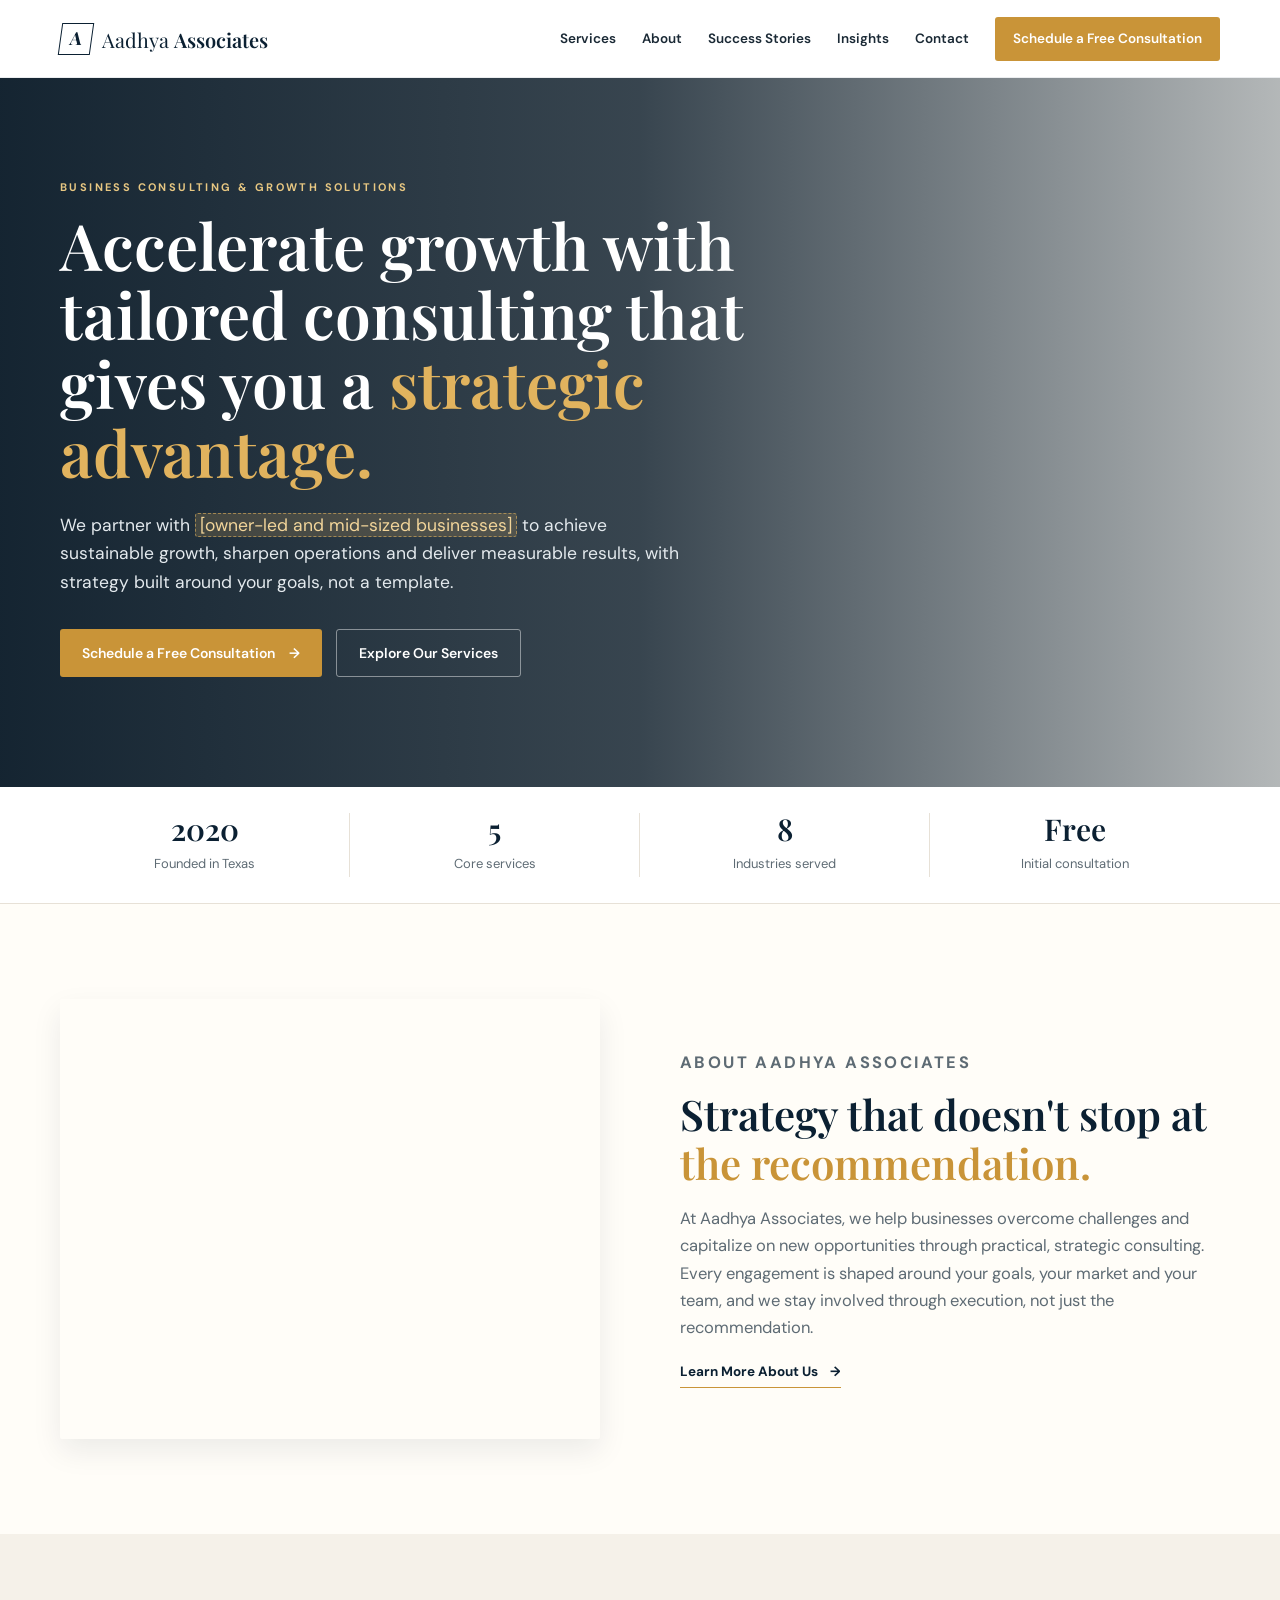
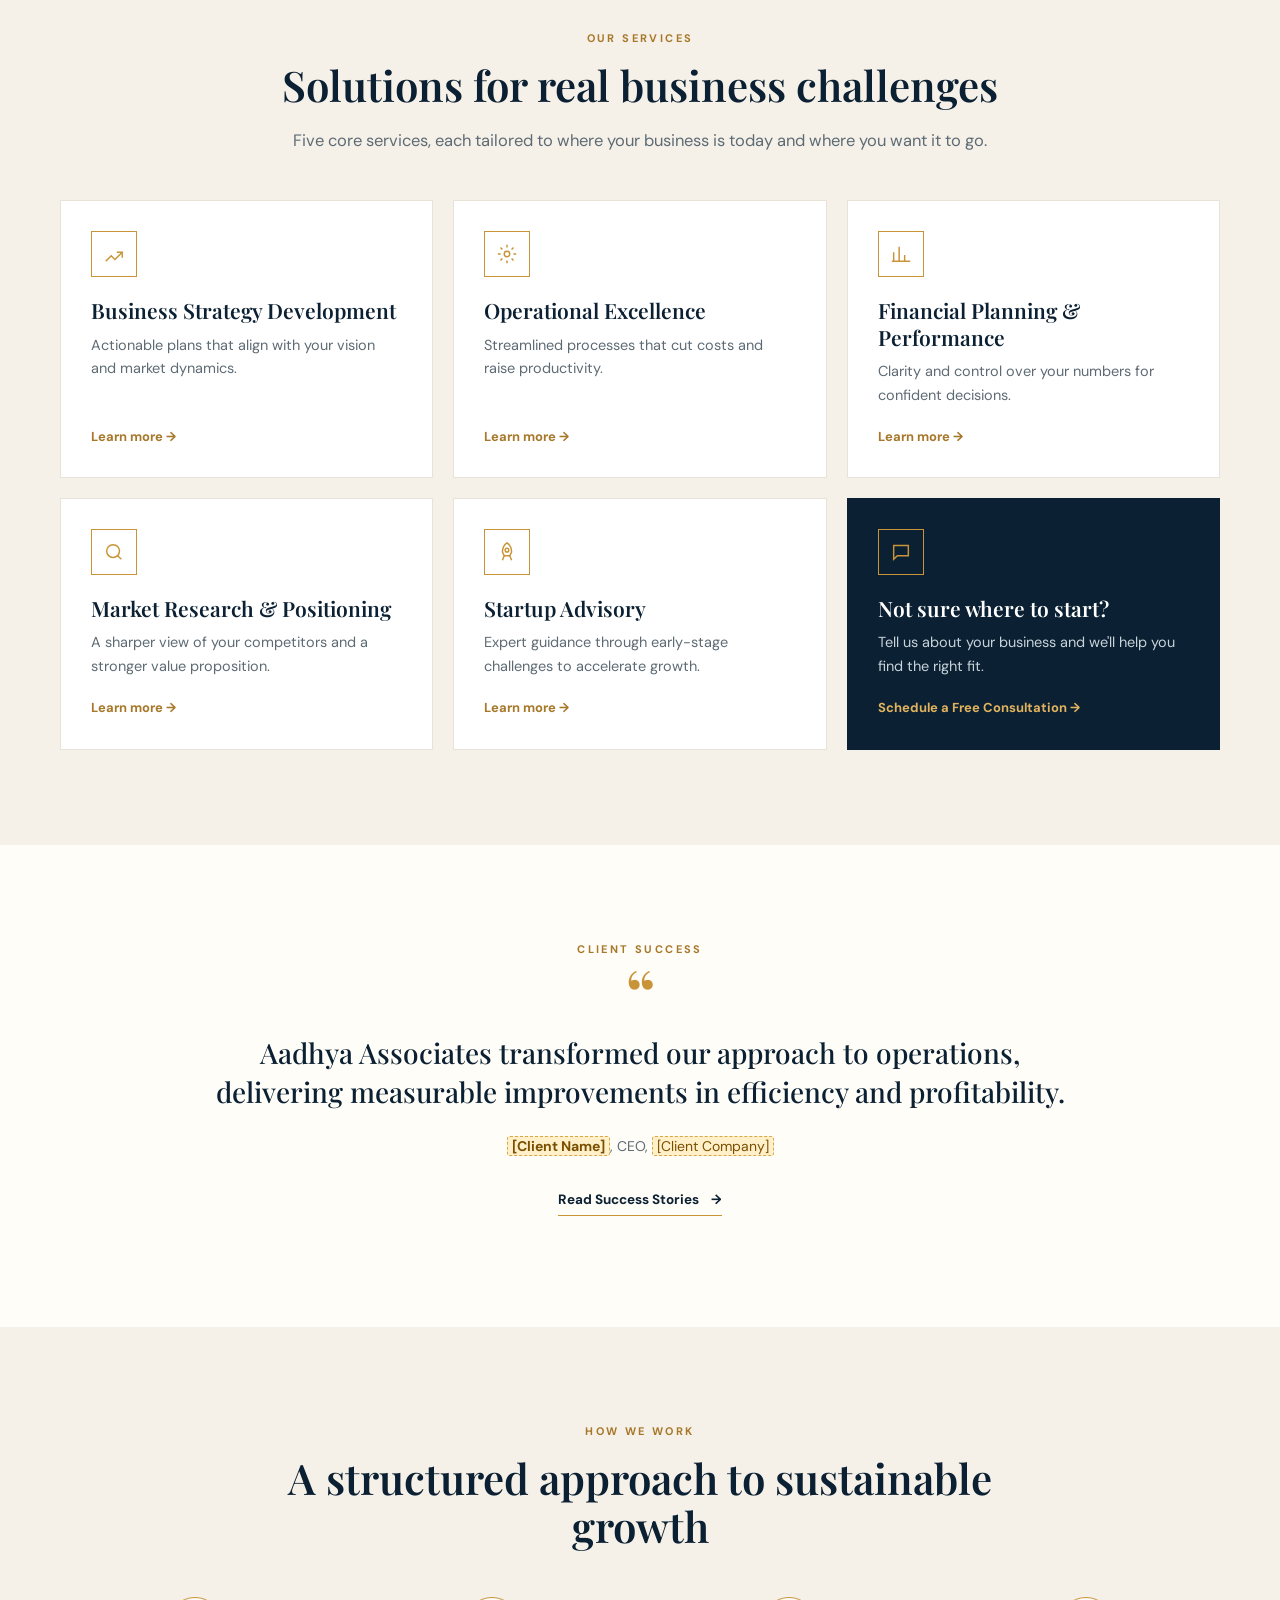
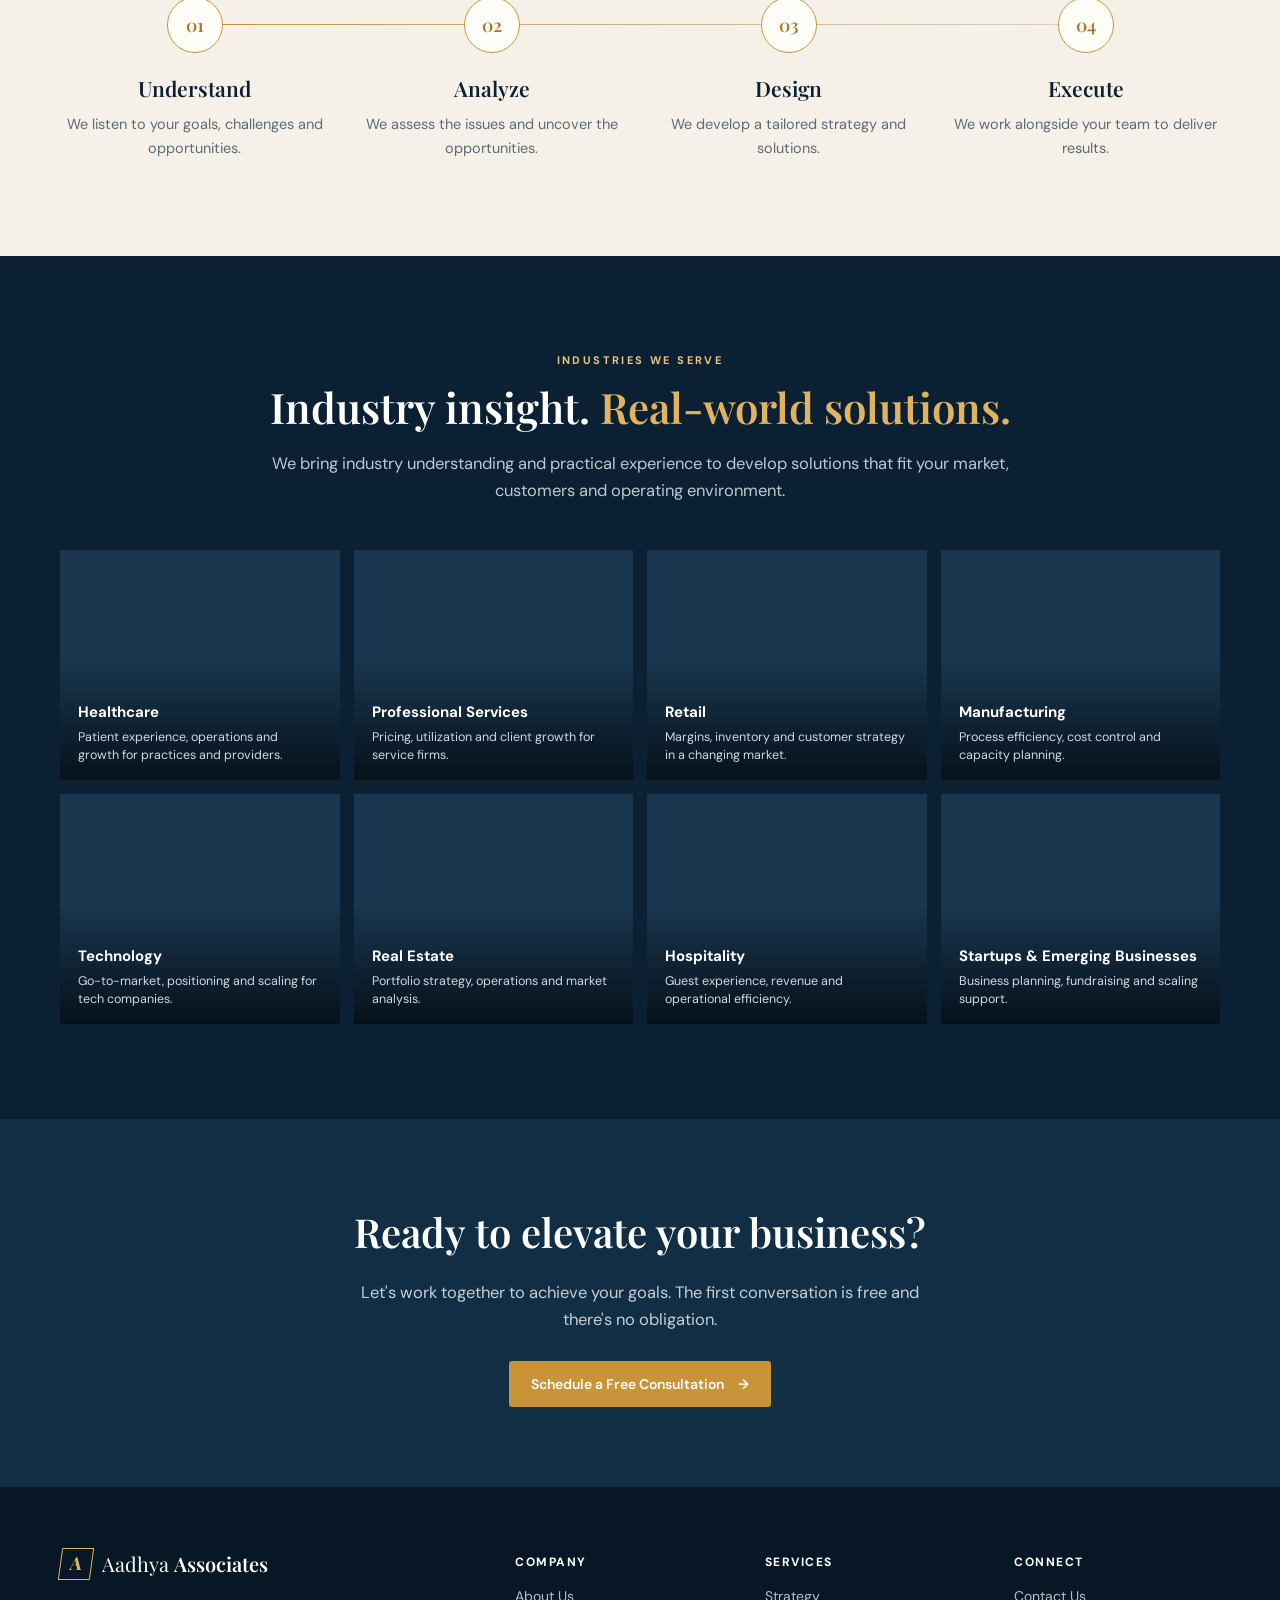
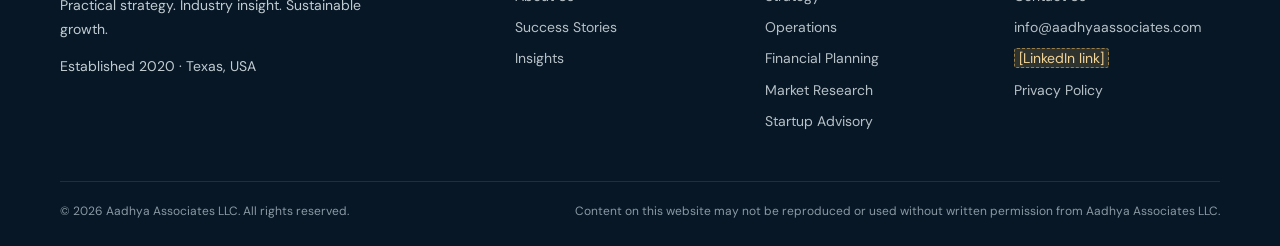
==== commit f9d7fb6c: "Add company founding details (2020, Texas) - About page: founded in Texas in 2020 - Home proof strip" ====
--- a/index.html
+++ b/index.html
@@ -20,8 +20,8 @@
   <link rel="preconnect" href="https://fonts.googleapis.com">
   <link rel="preconnect" href="https://fonts.gstatic.com" crossorigin>
   <link href="https://fonts.googleapis.com/css2?family=DM+Sans:wght@400;500;600;700&family=Playfair+Display:wght@500;600;700&display=swap" rel="stylesheet">
-  <link rel="stylesheet" href="styles.css">
-  <script type="application/ld+json">{"@context": "https://schema.org", "@type": "ProfessionalService", "name": "Aadhya Associates LLC", "url": "https://aadhyaassociates.com/", "email": "info@aadhyaassociates.com", "image": "https://aadhyaassociates.com/og-image.png", "logo": "https://aadhyaassociates.com/apple-touch-icon.png", "description": "Business consulting for strategy, operations, financial performance, market positioning and startup advisory.", "areaServed": "United States", "address": {"@type": "PostalAddress", "addressRegion": "TX", "addressCountry": "US"}}</script>
+  <link rel="stylesheet" href="styles.css?v=2">
+  <script type="application/ld+json">{"@context": "https://schema.org", "@type": "ProfessionalService", "name": "Aadhya Associates LLC", "url": "https://aadhyaassociates.com/", "email": "info@aadhyaassociates.com", "image": "https://aadhyaassociates.com/og-image.png", "logo": "https://aadhyaassociates.com/apple-touch-icon.png", "description": "Business consulting for strategy, operations, financial performance, market positioning and startup advisory.", "foundingDate": "2020", "areaServed": "United States", "address": {"@type": "PostalAddress", "addressRegion": "TX", "addressCountry": "US"}}</script>
 </head>
 <body>
   <a class="skip-link" href="#main">Skip to content</a>
@@ -61,10 +61,10 @@
 
     <section class="proof-strip" aria-label="Key facts">
       <div class="container proof-grid">
-        <div><strong><span class="ph">[XX]</span>+</strong><span>Years of experience</span></div>
-        <div><strong><span class="ph">[XX]</span></strong><span>Businesses advised</span></div>
+        <div><strong>2020</strong><span>Founded in Texas</span></div>
+        <div><strong>5</strong><span>Core services</span></div>
         <div><strong>8</strong><span>Industries served</span></div>
-        <div><strong><span class="ph">[Key result]</span></strong><span><span class="ph">[e.g. average cost savings]</span></span></div>
+        <div><strong>Free</strong><span>Initial consultation</span></div>
       </div>
     </section>
 
@@ -156,6 +156,7 @@
       <div>
         <a class="brand footer-brand" href="index.html"><span class="brand-mark" aria-hidden="true">A</span><span>Aadhya <b>Associates</b></span></a>
         <p>Practical strategy. Industry insight. Sustainable growth.</p>
+        <p>Established 2020 · Texas, USA</p>
       </div>
       <div><h4>Company</h4><a href="about.html">About Us</a><a href="success-stories.html">Success Stories</a><a href="insights.html">Insights</a></div>
       <div><h4>Services</h4><a href="services.html#strategy">Strategy</a><a href="services.html#operations">Operations</a><a href="services.html#financial">Financial Planning</a><a href="services.html#market">Market Research</a><a href="services.html#startup">Startup Advisory</a></div>
@@ -166,6 +167,6 @@
       <p>Content on this website may not be reproduced or used without written permission from Aadhya Associates LLC.</p>
     </div>
   </footer>
-  <script src="script.js" defer></script>
+  <script src="script.js?v=2" defer></script>
 </body>
 </html>
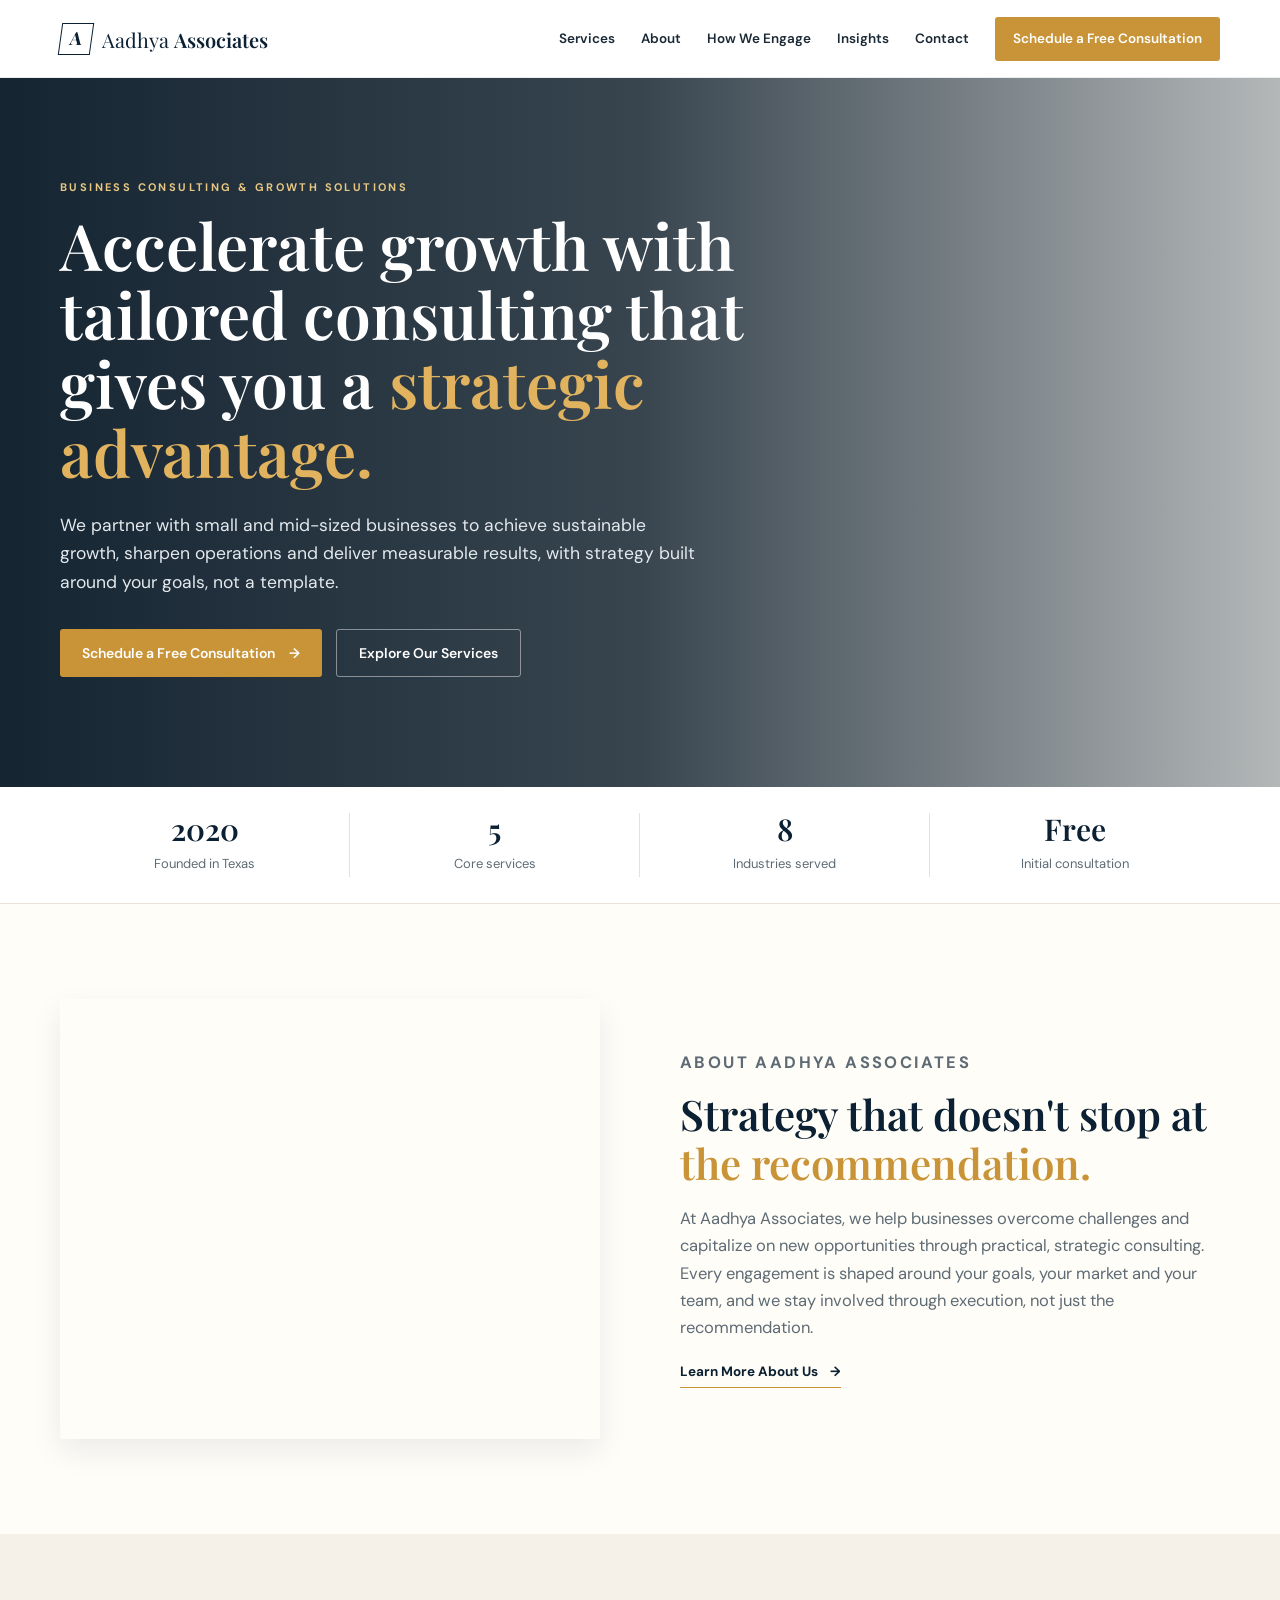
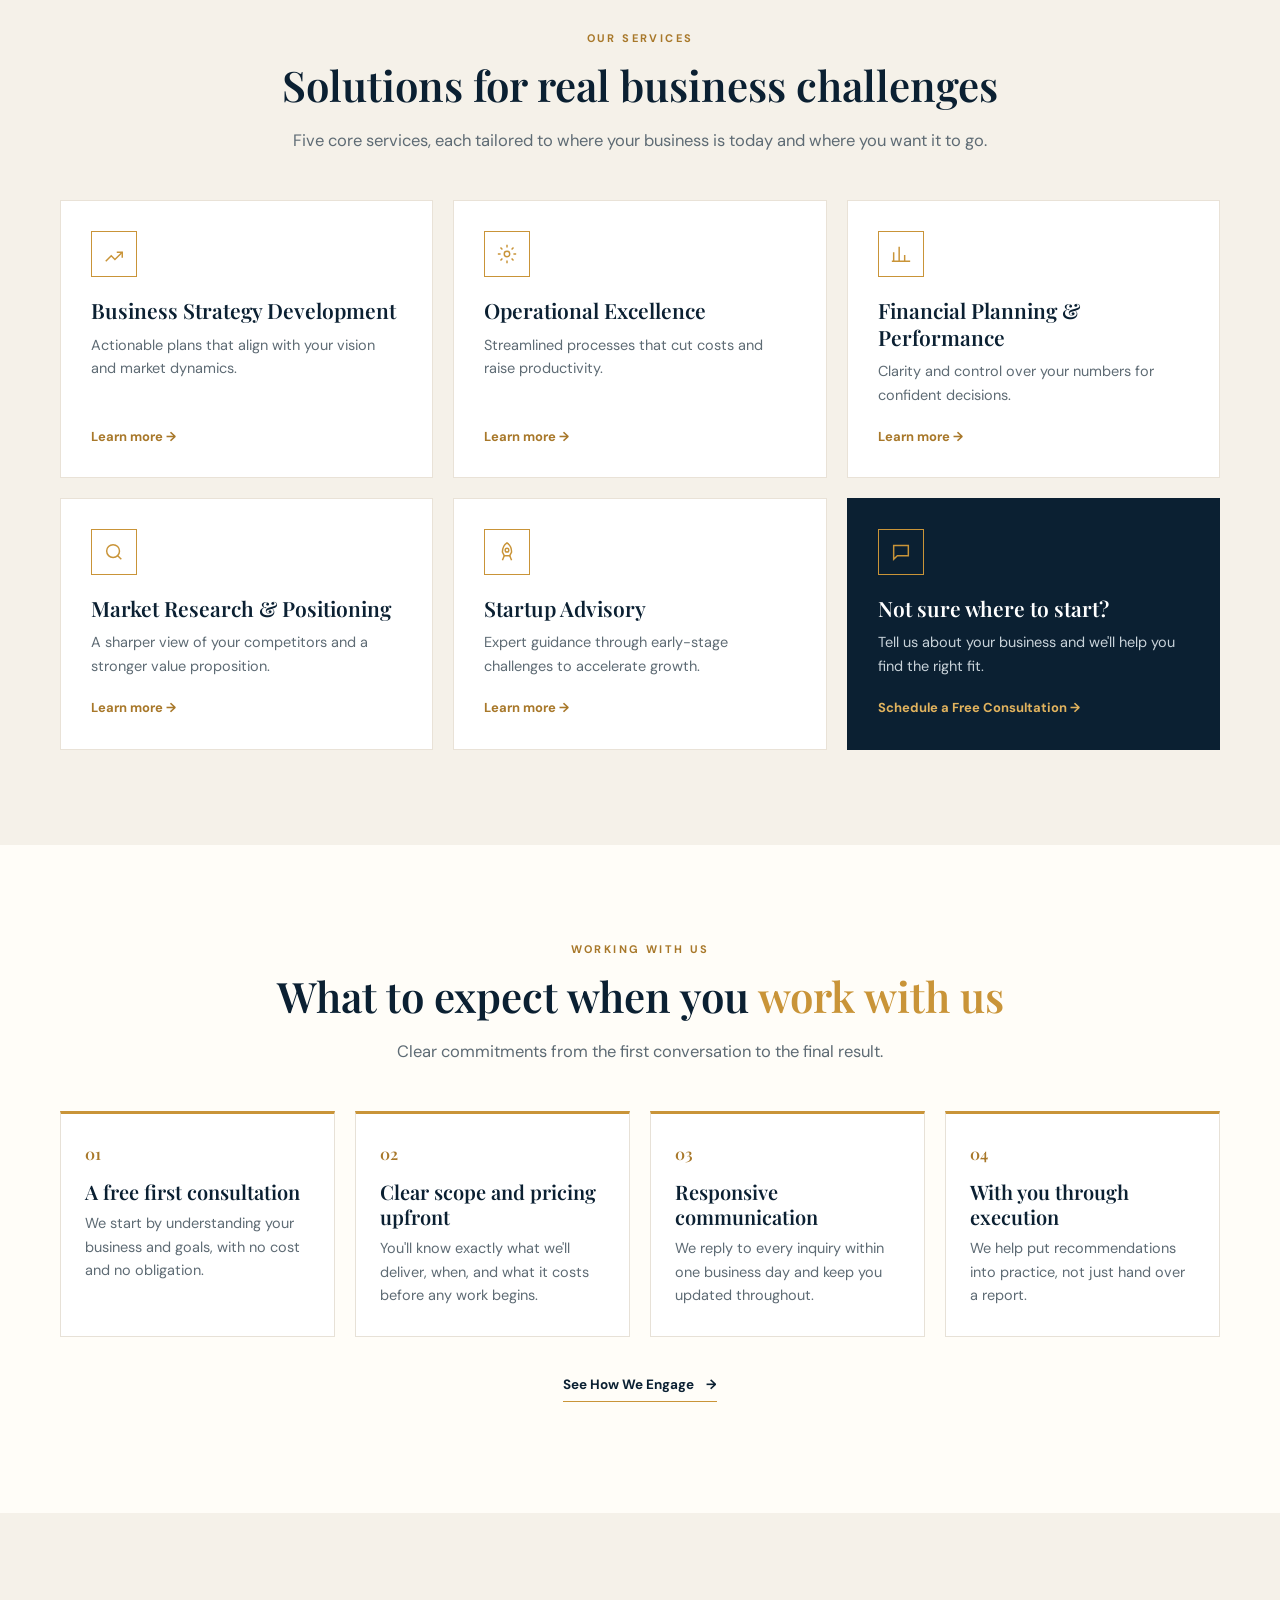
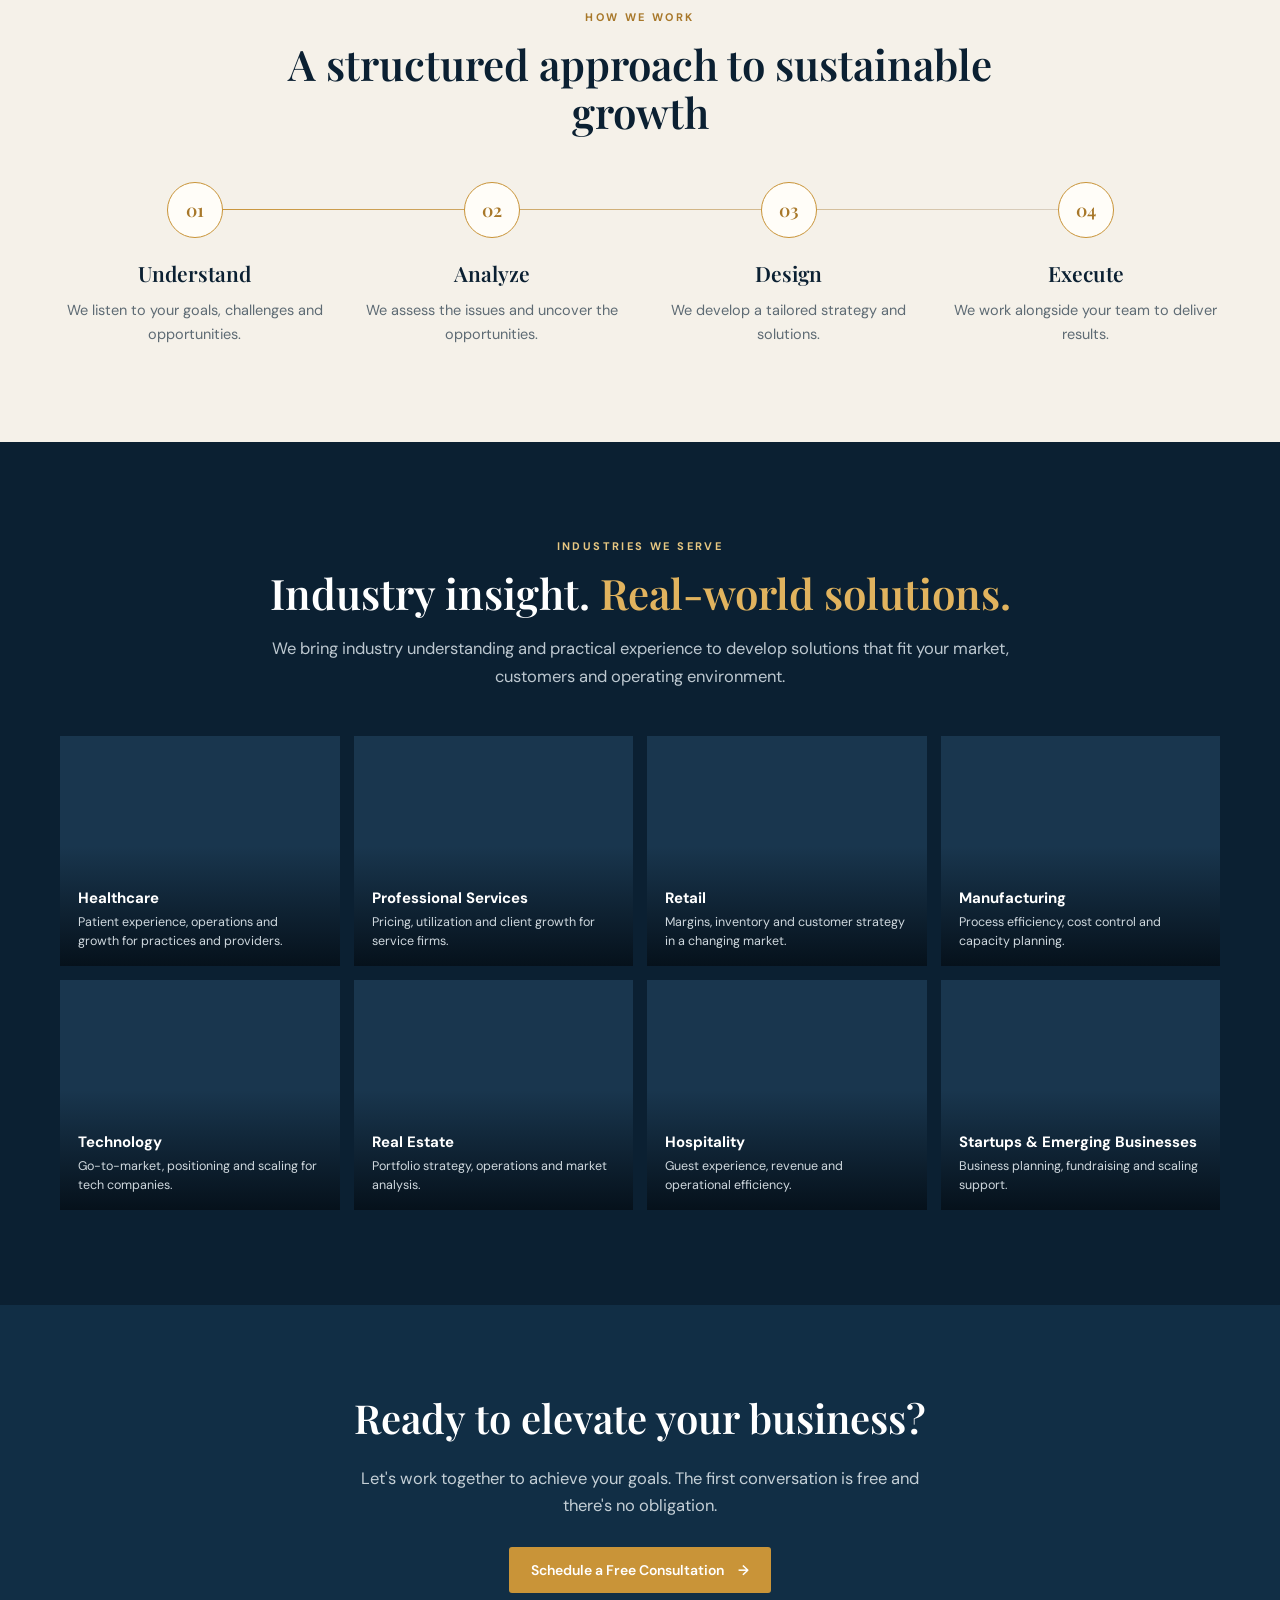
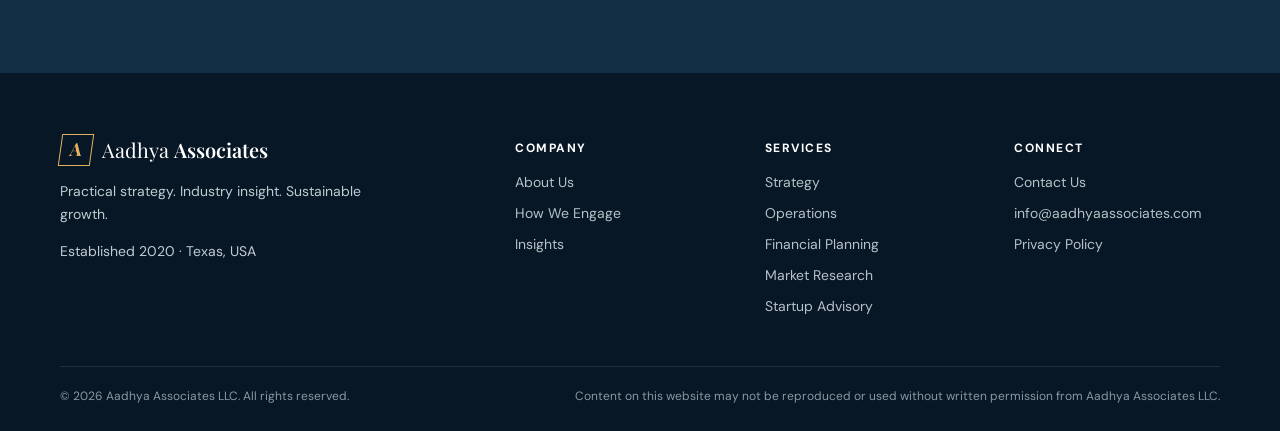
==== commit 2d3a77bb: "Replace placeholders with real content - Home: 'What to expect when you work with us' commitments re" ====
--- a/index.html
+++ b/index.html
@@ -20,7 +20,7 @@
   <link rel="preconnect" href="https://fonts.googleapis.com">
   <link rel="preconnect" href="https://fonts.gstatic.com" crossorigin>
   <link href="https://fonts.googleapis.com/css2?family=DM+Sans:wght@400;500;600;700&family=Playfair+Display:wght@500;600;700&display=swap" rel="stylesheet">
-  <link rel="stylesheet" href="styles.css?v=2">
+  <link rel="stylesheet" href="styles.css?v=3">
   <script type="application/ld+json">{"@context": "https://schema.org", "@type": "ProfessionalService", "name": "Aadhya Associates LLC", "url": "https://aadhyaassociates.com/", "email": "info@aadhyaassociates.com", "image": "https://aadhyaassociates.com/og-image.png", "logo": "https://aadhyaassociates.com/apple-touch-icon.png", "description": "Business consulting for strategy, operations, financial performance, market positioning and startup advisory.", "foundingDate": "2020", "areaServed": "United States", "address": {"@type": "PostalAddress", "addressRegion": "TX", "addressCountry": "US"}}</script>
 </head>
 <body>
@@ -37,7 +37,7 @@
       <nav class="nav" id="site-nav" aria-label="Main navigation">
         <a href="services.html">Services</a>
         <a href="about.html">About</a>
-        <a href="success-stories.html">Success Stories</a>
+        <a href="how-we-engage.html">How We Engage</a>
         <a href="insights.html">Insights</a>
         <a href="contact.html">Contact</a>
         <a class="nav-cta" href="contact.html">Schedule a Free Consultation</a>
@@ -51,7 +51,7 @@
       <div class="container hero-content">
         <p class="eyebrow light">Business Consulting &amp; Growth Solutions</p>
         <h1>Accelerate growth with tailored consulting that gives you a <em>strategic advantage.</em></h1>
-        <p class="hero-copy">We partner with <span class="ph">[owner-led and mid-sized businesses]</span> to achieve sustainable growth, sharpen operations and deliver measurable results, with strategy built around your goals, not a template.</p>
+        <p class="hero-copy">We partner with small and mid-sized businesses to achieve sustainable growth, sharpen operations and deliver measurable results, with strategy built around your goals, not a template.</p>
         <div class="hero-actions">
           <a class="button button-gold" href="contact.html">Schedule a Free Consultation <span aria-hidden="true">→</span></a>
           <a class="button button-outline" href="services.html">Explore Our Services</a>
@@ -99,11 +99,19 @@
     </section>
 
     <section class="section">
-      <div class="container quote-feature">
-        <p class="eyebrow">Client Success</p>
-        <blockquote>Aadhya Associates transformed our approach to operations, delivering measurable improvements in efficiency and profitability.</blockquote>
-        <cite><b><span class="ph">[Client Name]</span></b>, CEO, <span class="ph">[Client Company]</span></cite>
-        <p style="margin-top:26px"><a class="text-link" href="success-stories.html">Read Success Stories <span aria-hidden="true">→</span></a></p>
+      <div class="container">
+        <div class="section-heading center">
+          <p class="eyebrow">Working With Us</p>
+          <h2>What to expect when you <em>work with us</em></h2>
+          <p>Clear commitments from the first conversation to the final result.</p>
+        </div>
+        <div class="commit-grid">
+          <div class="commit"><span class="commit-num">01</span><h3>A free first consultation</h3><p>We start by understanding your business and goals, with no cost and no obligation.</p></div>
+          <div class="commit"><span class="commit-num">02</span><h3>Clear scope and pricing upfront</h3><p>You'll know exactly what we'll deliver, when, and what it costs before any work begins.</p></div>
+          <div class="commit"><span class="commit-num">03</span><h3>Responsive communication</h3><p>We reply to every inquiry within one business day and keep you updated throughout.</p></div>
+          <div class="commit"><span class="commit-num">04</span><h3>With you through execution</h3><p>We help put recommendations into practice, not just hand over a report.</p></div>
+        </div>
+        <p style="text-align:center;margin-top:34px"><a class="text-link" href="how-we-engage.html">See How We Engage <span aria-hidden="true">→</span></a></p>
       </div>
     </section>
 
@@ -158,15 +166,15 @@
         <p>Practical strategy. Industry insight. Sustainable growth.</p>
         <p>Established 2020 · Texas, USA</p>
       </div>
-      <div><h4>Company</h4><a href="about.html">About Us</a><a href="success-stories.html">Success Stories</a><a href="insights.html">Insights</a></div>
+      <div><h4>Company</h4><a href="about.html">About Us</a><a href="how-we-engage.html">How We Engage</a><a href="insights.html">Insights</a></div>
       <div><h4>Services</h4><a href="services.html#strategy">Strategy</a><a href="services.html#operations">Operations</a><a href="services.html#financial">Financial Planning</a><a href="services.html#market">Market Research</a><a href="services.html#startup">Startup Advisory</a></div>
-      <div><h4>Connect</h4><a href="contact.html">Contact Us</a><a href="mailto:info@aadhyaassociates.com">info@aadhyaassociates.com</a><a href="#"><span class="ph">[LinkedIn link]</span></a><a href="privacy.html">Privacy Policy</a></div>
+      <div><h4>Connect</h4><a href="contact.html">Contact Us</a><a href="mailto:info@aadhyaassociates.com">info@aadhyaassociates.com</a><a href="privacy.html">Privacy Policy</a></div>
     </div>
     <div class="container footer-bottom">
       <p>© <span class="year">2026</span> Aadhya Associates LLC. All rights reserved.</p>
       <p>Content on this website may not be reproduced or used without written permission from Aadhya Associates LLC.</p>
     </div>
   </footer>
-  <script src="script.js?v=2" defer></script>
+  <script src="script.js?v=3" defer></script>
 </body>
 </html>
--- a/styles.css
+++ b/styles.css
@@ -283,3 +283,60 @@
   .brand{font-size:18px}
 }
 @media(prefers-reduced-motion:reduce){*{transition:none!important;scroll-behavior:auto!important}}
+
+/* Commitments */
+.commit-grid{display:grid;grid-template-columns:repeat(4,1fr);gap:20px}
+.commit{background:#fff;border:1px solid var(--line);border-top:3px solid var(--gold);padding:28px 24px}
+.commit-num{font:600 16px 'Playfair Display',serif;color:var(--gold-dark)}
+.commit h3{font-size:20px;line-height:1.25;margin:10px 0 8px}
+.commit p{font-size:14.5px;color:var(--muted);margin:0}
+.cream .commit{background:#fff}
+
+/* Engagement models */
+.model-grid{display:grid;grid-template-columns:repeat(3,1fr);gap:20px}
+.model{background:#fff;border:1px solid var(--line);padding:32px 28px}
+.model h3{font-size:24px;margin:0 0 6px}
+.model-sub{color:var(--gold-dark);font-weight:600;font-size:14.5px;margin:0 0 12px}
+.model p{font-size:14.5px;color:var(--muted)}
+.model ul{list-style:none;padding:16px 0 0;margin:16px 0 0;border-top:1px solid var(--line)}
+.model li{font-size:14.5px;padding:5px 0}
+.model li::before{content:'✓';color:var(--gold);font-weight:700;margin-right:10px}
+.value-grid.four{grid-template-columns:repeat(4,1fr)}
+.value small{display:block;font-weight:400;color:var(--muted);font-size:14px;margin-top:6px;line-height:1.5}
+
+/* Articles */
+.article h3 a:hover{color:var(--gold-dark)}
+.article .read-more{font-size:13px;font-weight:700;color:var(--gold-dark);margin-top:12px}
+.article .meta{margin-top:auto;margin-bottom:0}
+.narrow{max-width:780px}
+.article-hero{padding:70px 0 60px}
+.article-hero h1{font-size:clamp(32px,4vw,48px)}
+.article-hero .eyebrow a:hover{color:#fff}
+.byline{font-size:14px!important;color:#9fb0bc!important;margin-top:6px!important}
+.prose{font-size:17.5px;line-height:1.75}
+.prose p,.prose li{color:#33424d}
+.prose .article-lead{font-size:20px;line-height:1.6;color:var(--navy)}
+.prose h2{font-size:28px;line-height:1.25;margin:44px 0 12px}
+.prose ul{padding-left:22px}
+.prose li{margin-bottom:8px}
+.prose strong{color:var(--navy)}
+.article-cta{background:var(--navy);color:#fff;padding:34px;margin:50px 0 30px}
+.article-cta h2{color:#fff;margin:0 0 8px;font-size:26px}
+.article-cta p{color:#c9d3da;margin:0 0 20px;font-size:16px}
+.more-insights h2{font-size:22px;margin:0 0 10px}
+.more-insights ul{list-style:none;padding:0;margin:0}
+.more-insights li{border-bottom:1px solid var(--line);padding:12px 0;font-size:16px}
+.more-insights a{color:var(--navy);font-weight:600}
+.more-insights a:hover{color:var(--gold-dark)}
+
+/* FAQ */
+.faq{border-bottom:1px solid var(--line);padding:18px 0}
+.faq summary{cursor:pointer;font:600 19px 'Playfair Display',serif;color:var(--navy);list-style:none;display:flex;justify-content:space-between;gap:20px}
+.faq summary::-webkit-details-marker{display:none}
+.faq summary::after{content:'+';color:var(--gold);font-size:24px;line-height:1;transition:transform .2s}
+.faq[open] summary::after{transform:rotate(45deg)}
+.faq p{color:var(--muted);margin:12px 0 0;font-size:15.5px}
+.narrow .section-heading{margin-bottom:24px}
+
+@media(max-width:1000px){.commit-grid,.value-grid.four{grid-template-columns:repeat(2,1fr)}.model-grid{grid-template-columns:1fr}}
+@media(max-width:700px){.commit-grid,.value-grid.four{grid-template-columns:1fr}.prose{font-size:16.5px}.prose h2{font-size:24px}.article-cta{padding:26px}}
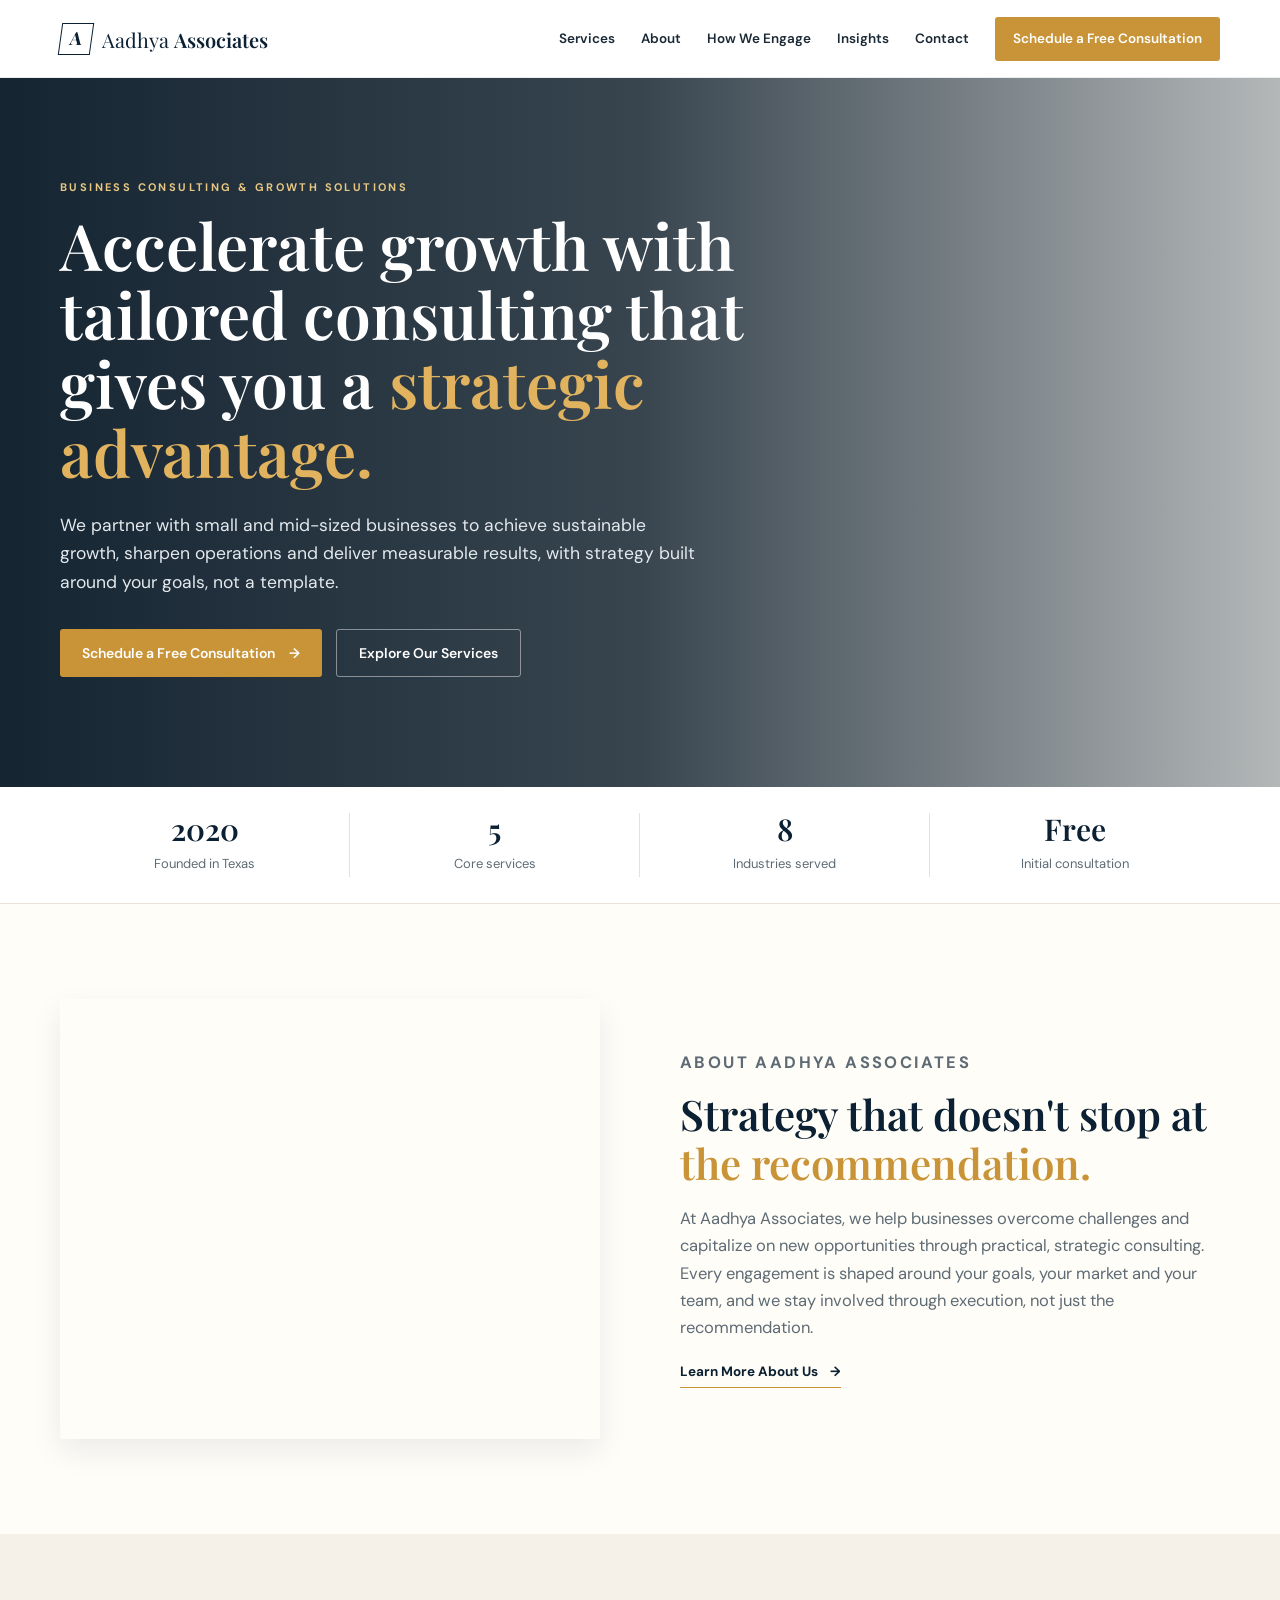
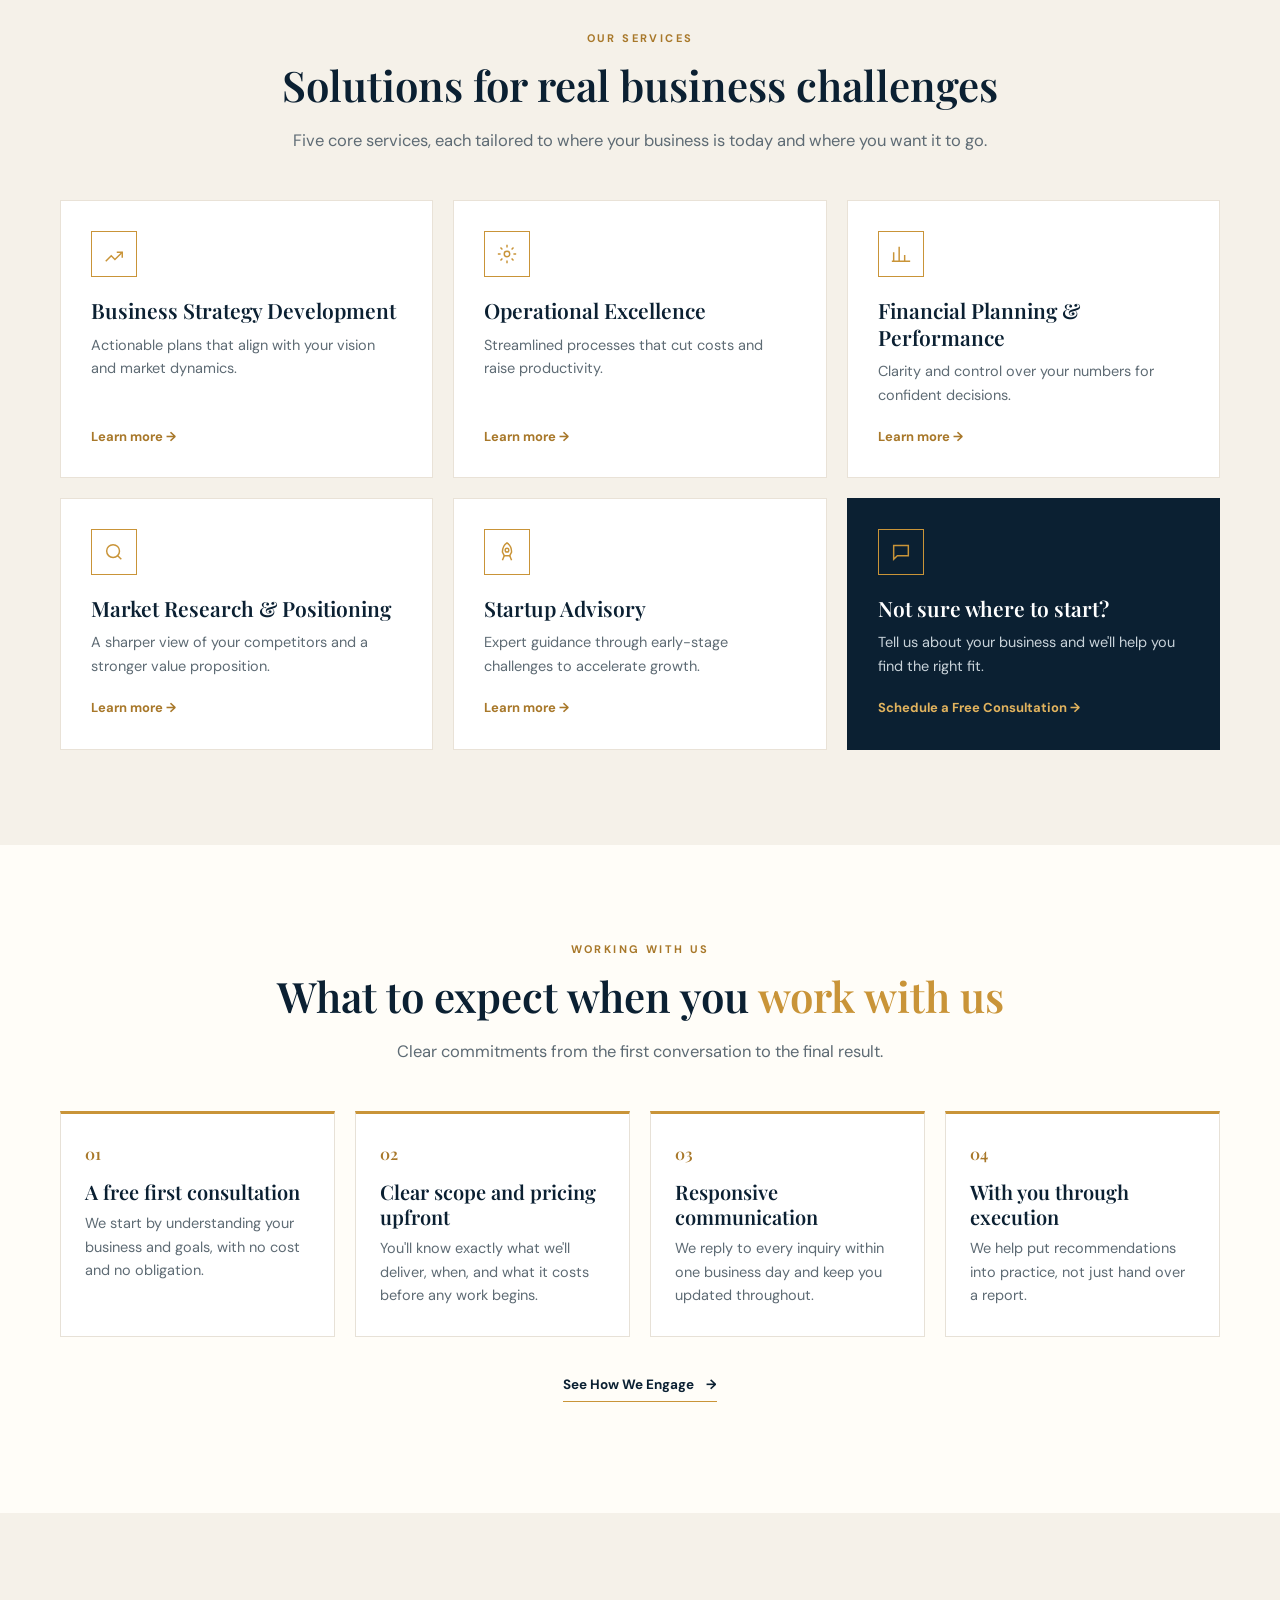
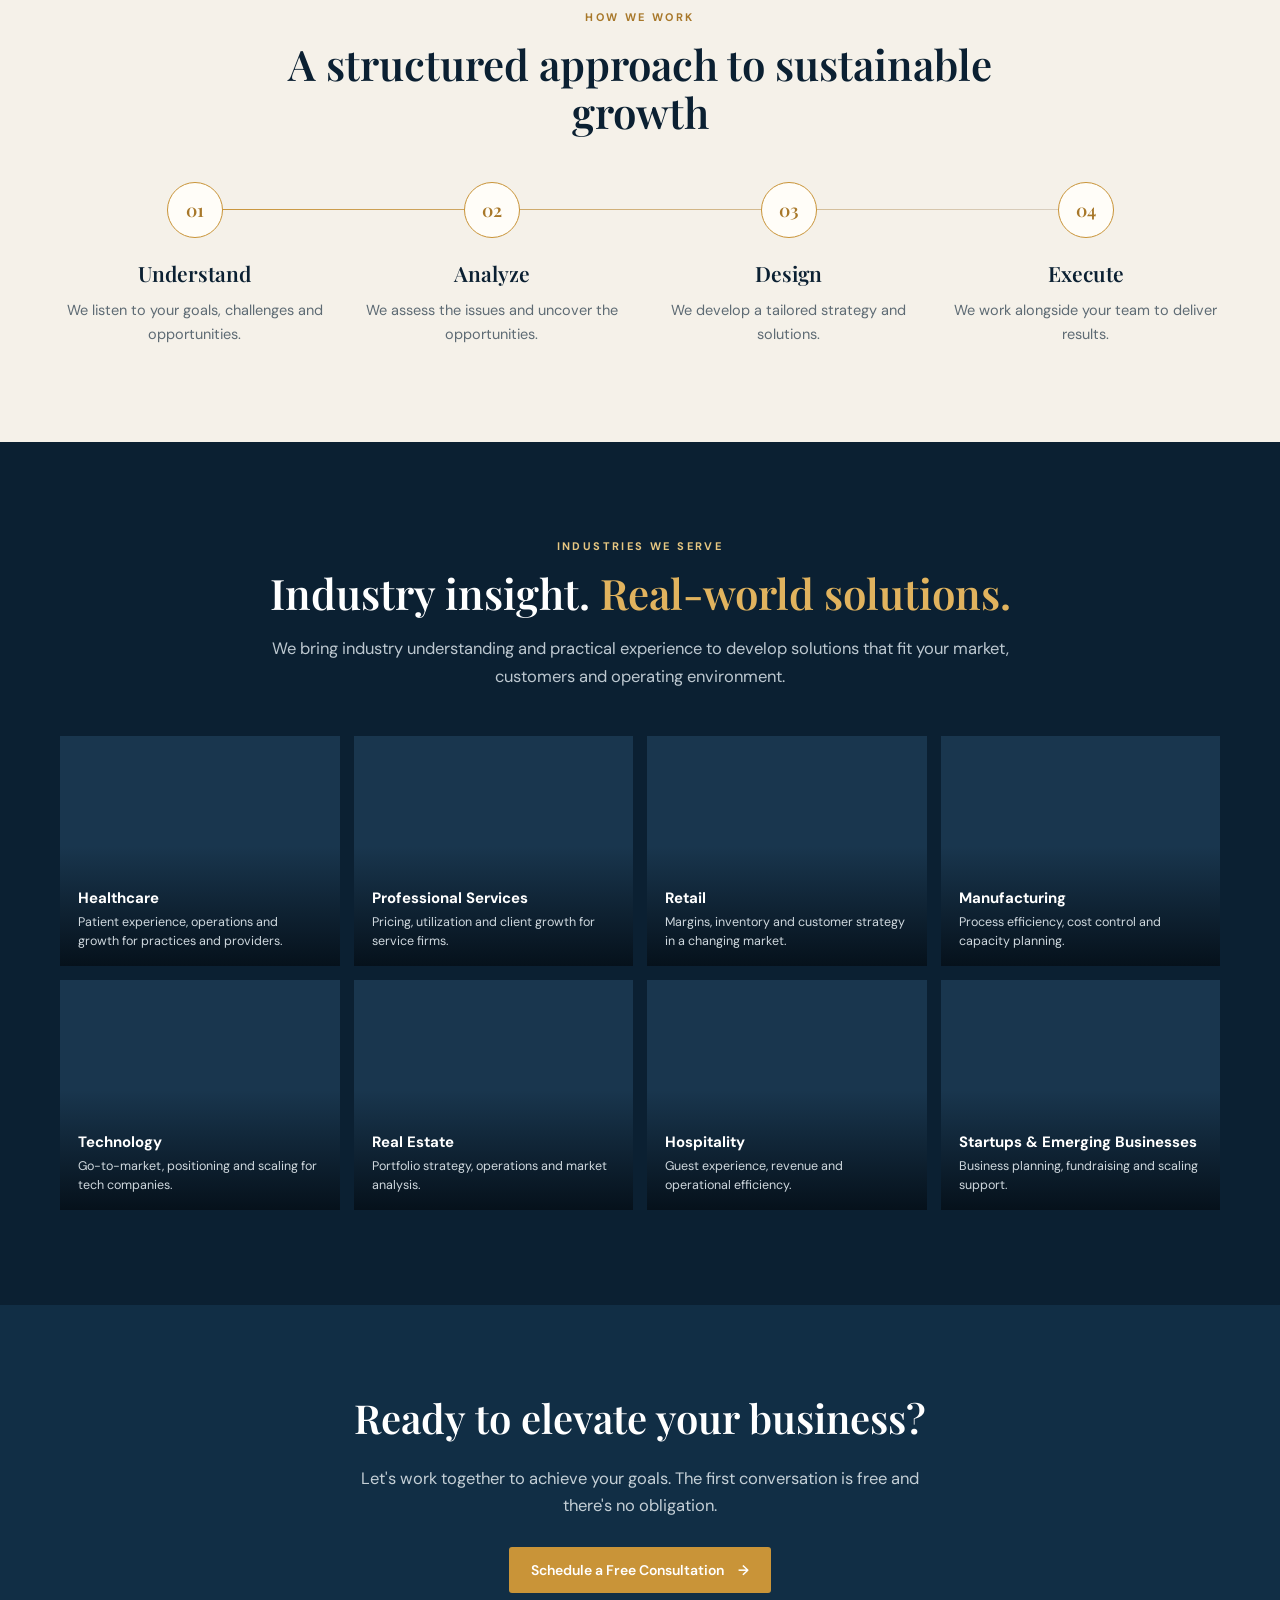
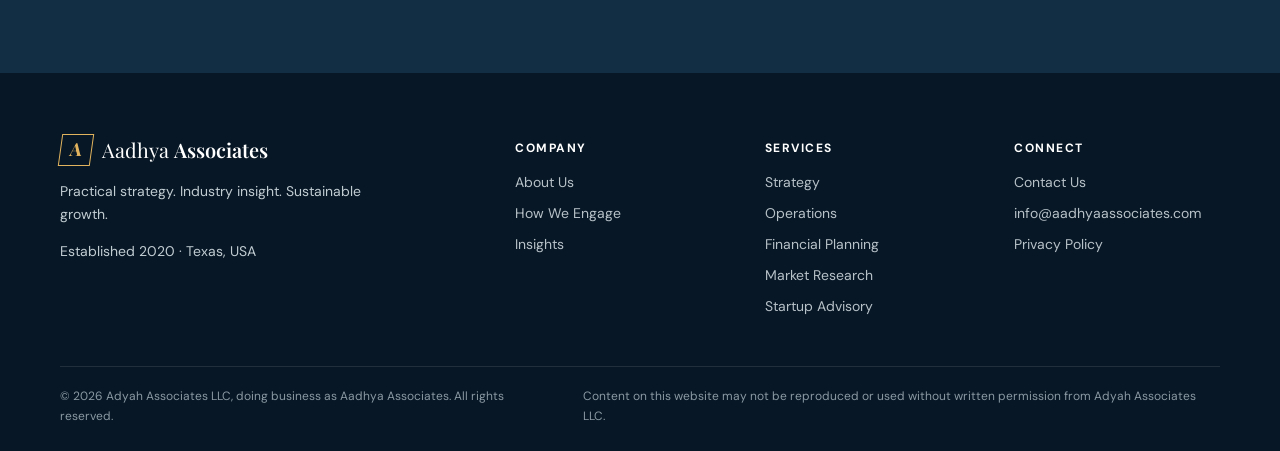
==== commit 9bff9e24: "Use registered legal name Adyah Associates LLC (d/b/a Aadhya Associates) The LLC is registered as Ad" ====
--- a/index.html
+++ b/index.html
@@ -4,8 +4,8 @@
   <meta charset="UTF-8">
   <meta name="viewport" content="width=device-width, initial-scale=1.0">
   <title>Aadhya Associates | Business Consulting & Growth Solutions</title>
-  <meta name="description" content="Aadhya Associates LLC provides tailored business consulting in strategy, operations, financial performance, market positioning and startup advisory.">
-  <link rel="canonical" href="https://aadhyaassociates.com/">
+  <meta name="description" content="Aadhya Associates provides tailored business consulting in strategy, operations, financial performance, market positioning and startup advisory.">
+  <link rel="canonical" href="https://www.aadhyaassociates.com/">
   <link rel="icon" href="favicon.svg" type="image/svg+xml">
   <link rel="icon" href="favicon-32.png" sizes="32x32" type="image/png">
   <link rel="apple-touch-icon" href="apple-touch-icon.png">
@@ -13,15 +13,15 @@
   <meta property="og:type" content="website">
   <meta property="og:site_name" content="Aadhya Associates">
   <meta property="og:title" content="Aadhya Associates | Business Consulting & Growth Solutions">
-  <meta property="og:description" content="Aadhya Associates LLC provides tailored business consulting in strategy, operations, financial performance, market positioning and startup advisory.">
-  <meta property="og:url" content="https://aadhyaassociates.com/">
-  <meta property="og:image" content="https://aadhyaassociates.com/og-image.png">
+  <meta property="og:description" content="Aadhya Associates provides tailored business consulting in strategy, operations, financial performance, market positioning and startup advisory.">
+  <meta property="og:url" content="https://www.aadhyaassociates.com/">
+  <meta property="og:image" content="https://www.aadhyaassociates.com/og-image.png">
   <meta name="twitter:card" content="summary_large_image">
   <link rel="preconnect" href="https://fonts.googleapis.com">
   <link rel="preconnect" href="https://fonts.gstatic.com" crossorigin>
   <link href="https://fonts.googleapis.com/css2?family=DM+Sans:wght@400;500;600;700&family=Playfair+Display:wght@500;600;700&display=swap" rel="stylesheet">
   <link rel="stylesheet" href="styles.css?v=3">
-  <script type="application/ld+json">{"@context": "https://schema.org", "@type": "ProfessionalService", "name": "Aadhya Associates LLC", "url": "https://aadhyaassociates.com/", "email": "info@aadhyaassociates.com", "image": "https://aadhyaassociates.com/og-image.png", "logo": "https://aadhyaassociates.com/apple-touch-icon.png", "description": "Business consulting for strategy, operations, financial performance, market positioning and startup advisory.", "foundingDate": "2020", "areaServed": "United States", "address": {"@type": "PostalAddress", "addressRegion": "TX", "addressCountry": "US"}}</script>
+  <script type="application/ld+json">{"@context": "https://schema.org", "@type": "ProfessionalService", "name": "Aadhya Associates", "legalName": "Adyah Associates LLC", "url": "https://www.aadhyaassociates.com/", "email": "info@aadhyaassociates.com", "image": "https://www.aadhyaassociates.com/og-image.png", "logo": "https://www.aadhyaassociates.com/apple-touch-icon.png", "description": "Business consulting for strategy, operations, financial performance, market positioning and startup advisory.", "foundingDate": "2020", "areaServed": "United States", "address": {"@type": "PostalAddress", "addressRegion": "TX", "addressCountry": "US"}}</script>
 </head>
 <body>
   <a class="skip-link" href="#main">Skip to content</a>
@@ -171,8 +171,8 @@
       <div><h4>Connect</h4><a href="contact.html">Contact Us</a><a href="mailto:info@aadhyaassociates.com">info@aadhyaassociates.com</a><a href="privacy.html">Privacy Policy</a></div>
     </div>
     <div class="container footer-bottom">
-      <p>© <span class="year">2026</span> Aadhya Associates LLC. All rights reserved.</p>
-      <p>Content on this website may not be reproduced or used without written permission from Aadhya Associates LLC.</p>
+      <p>© <span class="year">2026</span> Adyah Associates LLC, doing business as Aadhya Associates. All rights reserved.</p>
+      <p>Content on this website may not be reproduced or used without written permission from Adyah Associates LLC.</p>
     </div>
   </footer>
   <script src="script.js?v=3" defer></script>
